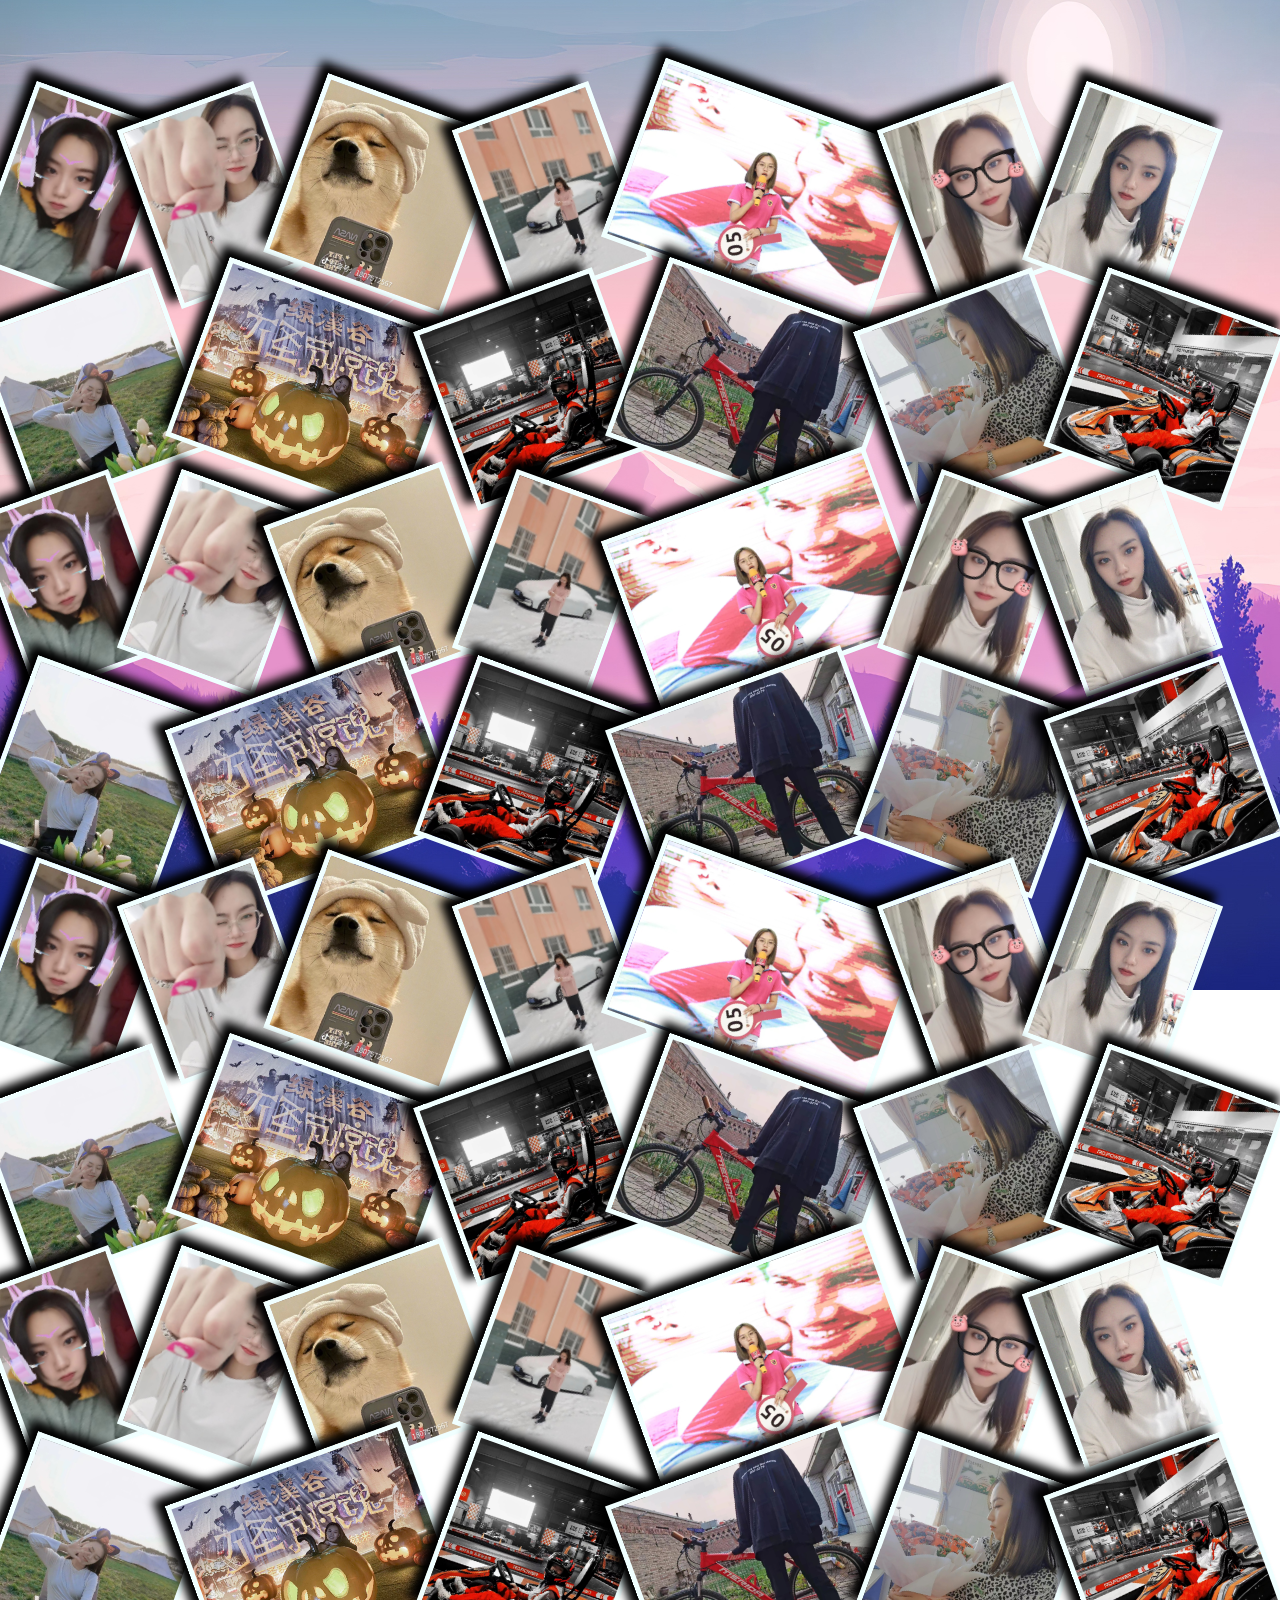
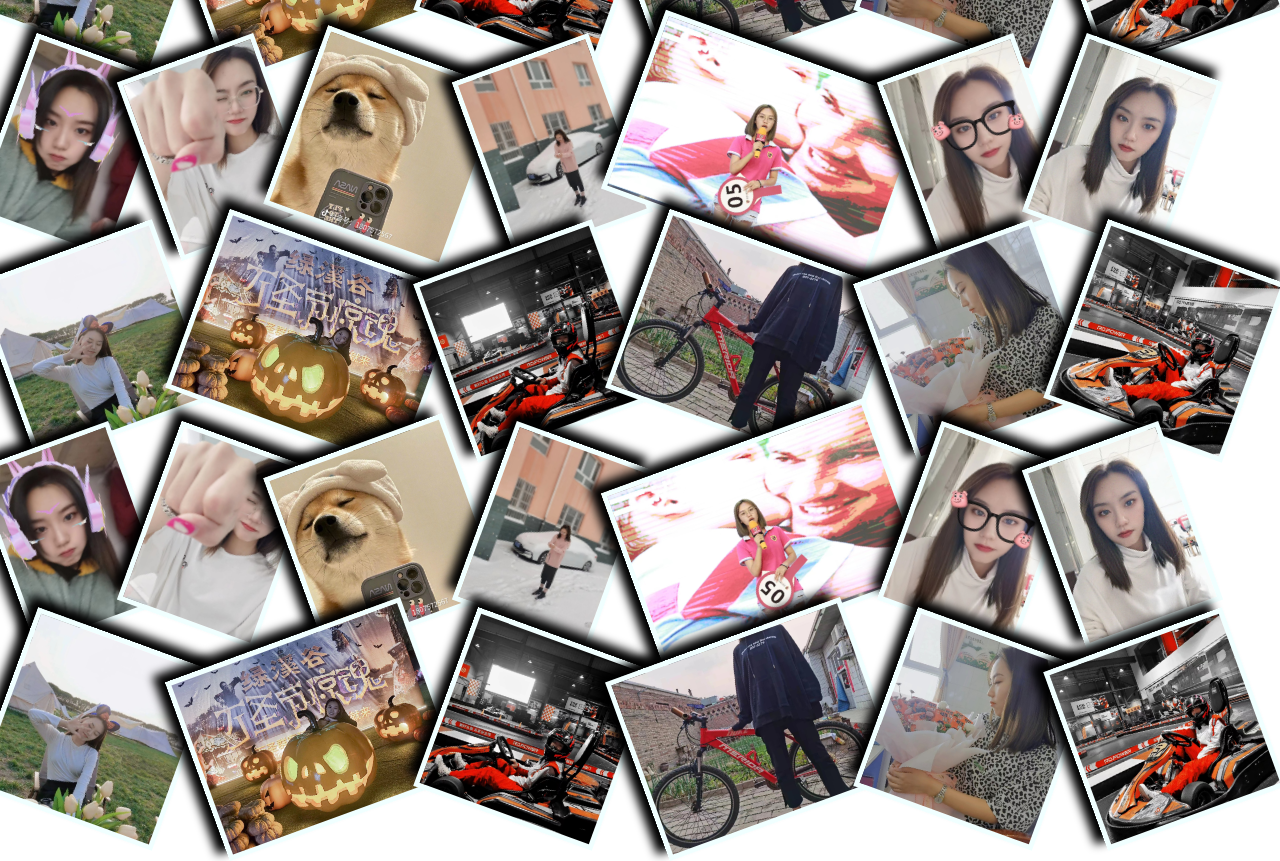
==== index.html @ 85a58dee "Update index.html" ====
<!DOCTYPE html>
<html>
    <head>
        <meta charset="utf-8">
        <title>PhotoWall2</title>
        <link rel="stylesheet" type="text/css" href="css/PhotoWall.css" />
    </head>
    <body>
        
        <div id = "app" class="box">
            <template v-for="(item,index) in srcList">
                <!-- <i class = "imgBorder" style="position: relative;"> -->
                    <img class="photo" v-on:click="preView(index,$event)" :src="item"></img>
                <!-- </i> -->
                
            </template>
        </div>
        
        <script src="lib/vue.min.js"></script>
        <script src="lib/zx-image-viewer.min.js"></script>
        <script type="text/javascript">
        
            var app = new Vue({
                el:'#app',
                data:{
                    srcList: [
                    
                      'img/1.jpg',
                      'img/2.jpg',
                      'img/3.jpg',
                      'img/4.jpg',
                      'img/5.jpg',
                      'img/6.jpg',
                      'img/7.jpg',
                        
                      'img/8.jpg',
                      'img/9.jpg',
                      'img/10.jpg',
                      'img/11.jpg',
                      'img/12.jpg',
                      'img/13.jpg',
                      'img/1.jpg',
                      'img/2.jpg',
                      'img/3.jpg',
                      'img/4.jpg',
                        
                      'img/5.jpg',
                      'img/6.jpg',
                      'img/7.jpg',
                      'img/8.jpg',
                      'img/9.jpg',
                      'img/10.jpg',
                      'img/11.jpg',
                      'img/12.jpg',
                      'img/13.jpg',
                      'img/1.jpg',
                      'img/2.jpg',
                      'img/3.jpg',
                        
                      'img/4.jpg',
                      'img/5.jpg',
                      'img/6.jpg',
                      'img/7.jpg',
                      'img/8.jpg',
                      'img/9.jpg',
                      'img/10.jpg',
                      'img/11.jpg',
                      'img/12.jpg',
                      'img/13.jpg',
                      'img/1.jpg',
                      'img/2.jpg',
                      'img/3.jpg',
                      'img/4.jpg',
                      'img/5.jpg',
                      'img/6.jpg',
                      'img/7.jpg',
                      'img/8.jpg',
                      'img/9.jpg',
                      'img/10.jpg',
                      'img/11.jpg',
                      'img/12.jpg',
                      'img/13.jpg',
                      'img/1.jpg',
                      'img/2.jpg',
                      'img/3.jpg',
                        
                      'img/4.jpg',
                      'img/5.jpg',
                      'img/6.jpg',
                      'img/7.jpg',
                      'img/8.jpg',
                      'img/9.jpg',
                      'img/10.jpg',
                      'img/11.jpg',
                        
                      'img/12.jpg',
                      'img/13.jpg',
                      'img/1.jpg',
                      'img/2.jpg',
                      'img/3.jpg',
                      'img/4.jpg',
                      'img/5.jpg',
                      'img/6.jpg',
                      'img/7.jpg',
                      'img/8.jpg',
                      'img/9.jpg',
                      'img/10.jpg',
                        
                      'img/11.jpg',
                      'img/12.jpg',
                      'img/13.jpg',
                    ],
                    imgNodes : [],
                    current:null
                },methods:{
                    preView : function (index,event){

                        if(this.current && this.current == this.imgNodes[index] 
                        && this.current.getAttribute('class')  === 'cphoto'){
                            this.current.setAttribute('class','photo');
                            return;
                        }
                        this.current = this.imgNodes[index];
                        this.current.setAttribute('class','cphoto');
                        // var ziv = new ZxImageViewer({},this.srcList);
                        // ziv.view(index);
                    }
                },
                created : function() {
                    this.imgNodes = document.getElementsByTagName('IMG');
                }
            });
        
        </script>
    </body>
</html>
---- css/PhotoWall.css ----
* {
    margin: 0;
    padding: 0;
}

body {
    background-image: url(../img/wallhaven.png);
    background-size: 100% 120%;
    background-repeat:no-repeat;
    background-position:center;
    background-attachment: fixed
}
.box{
    width: 1300px;
    height: 100%;
    margin: 0px auto;
    margin-top: 100px;
    position: relative;
}
.box .photo {
    width: auto;
    height: 180px;
    border: 5px solid azure;
    box-shadow: -10px -10px 10px black;
    transition: all 0.5s linear;
}

.photo:nth-child(odd) {
    transform: rotate(20deg);
}

.photo:nth-child(even) {
    transform: rotate(-20deg);
}

.photo:hover {
    transition: 0.5s;
    transform: scale(1.3);
    position: relative;
    z-index: 2;
}
.cphoto{
    transition: 0.5s;
    transition: all 0.5s ease-in-out;
    transform: scale(1.1);
    position: fixed;
    top: calc(50% - 360px);
    left: calc(50% - 640px);
    z-index: 3;
}
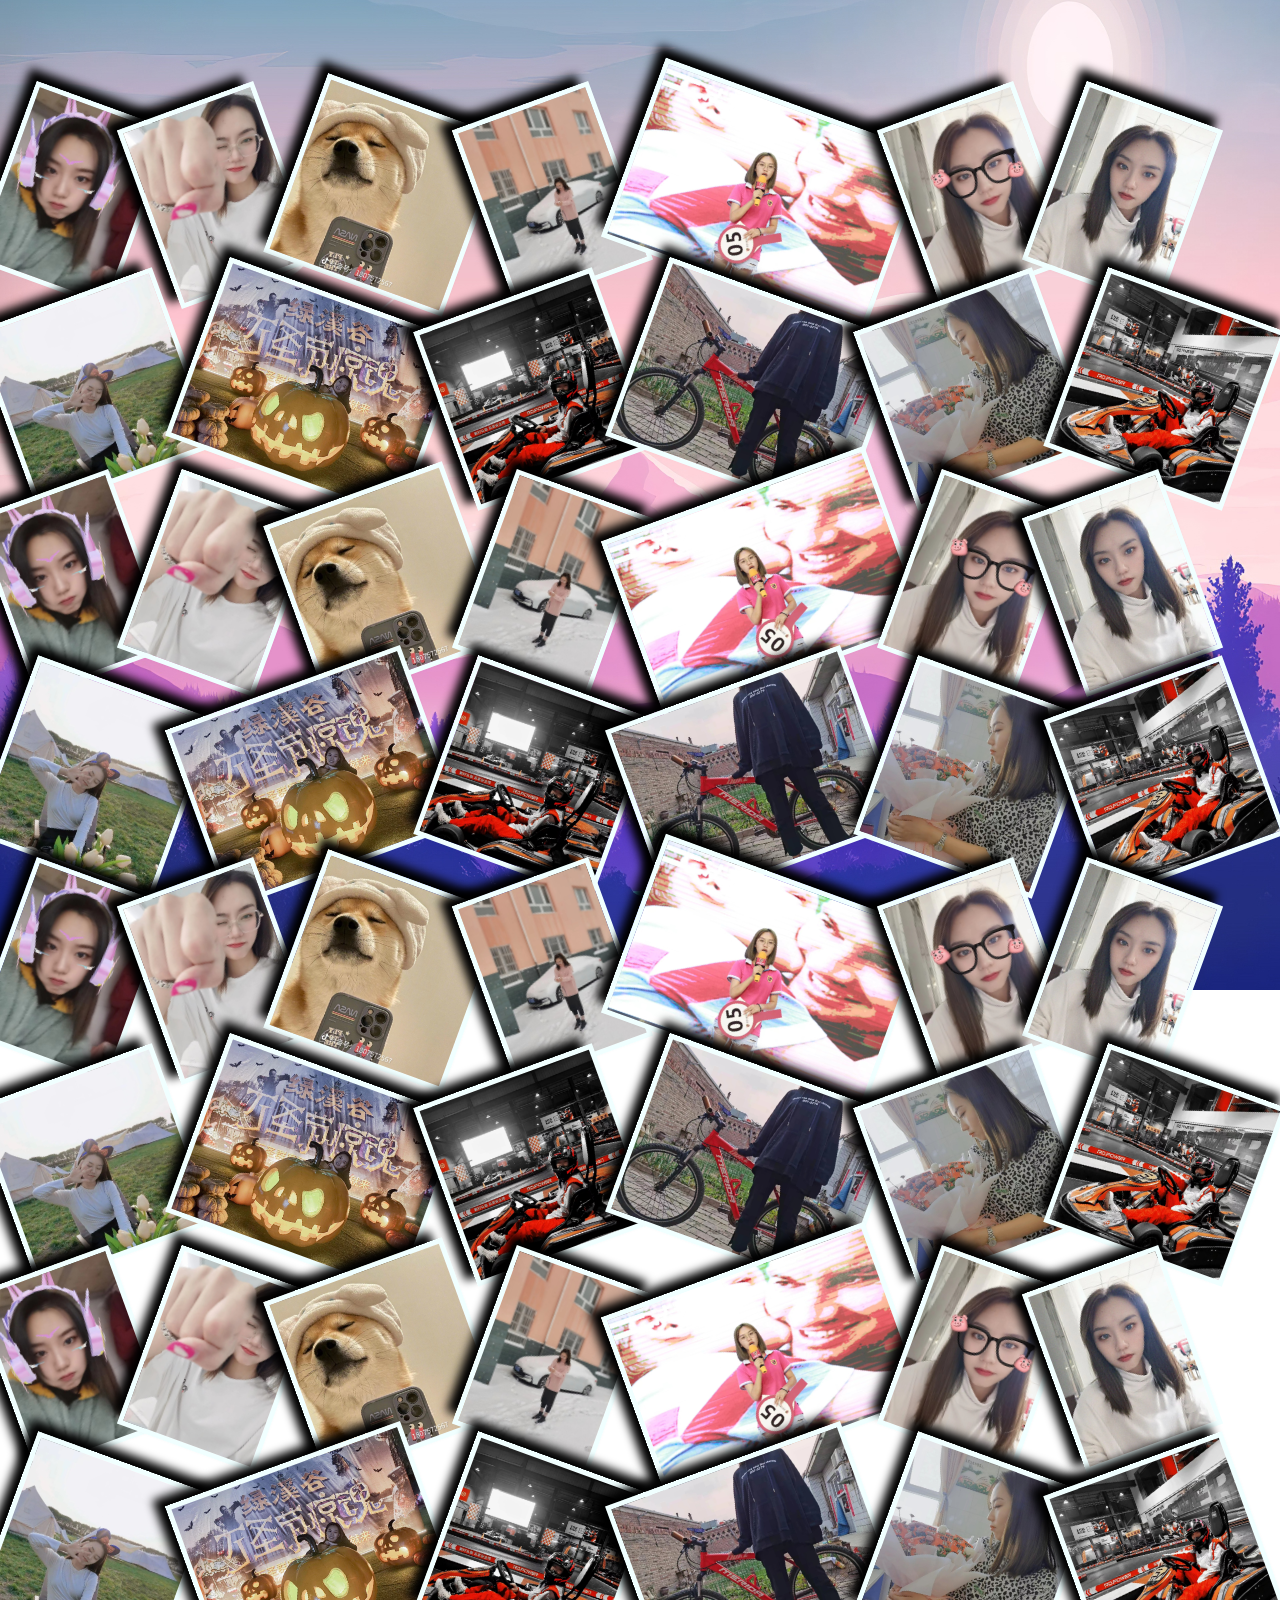
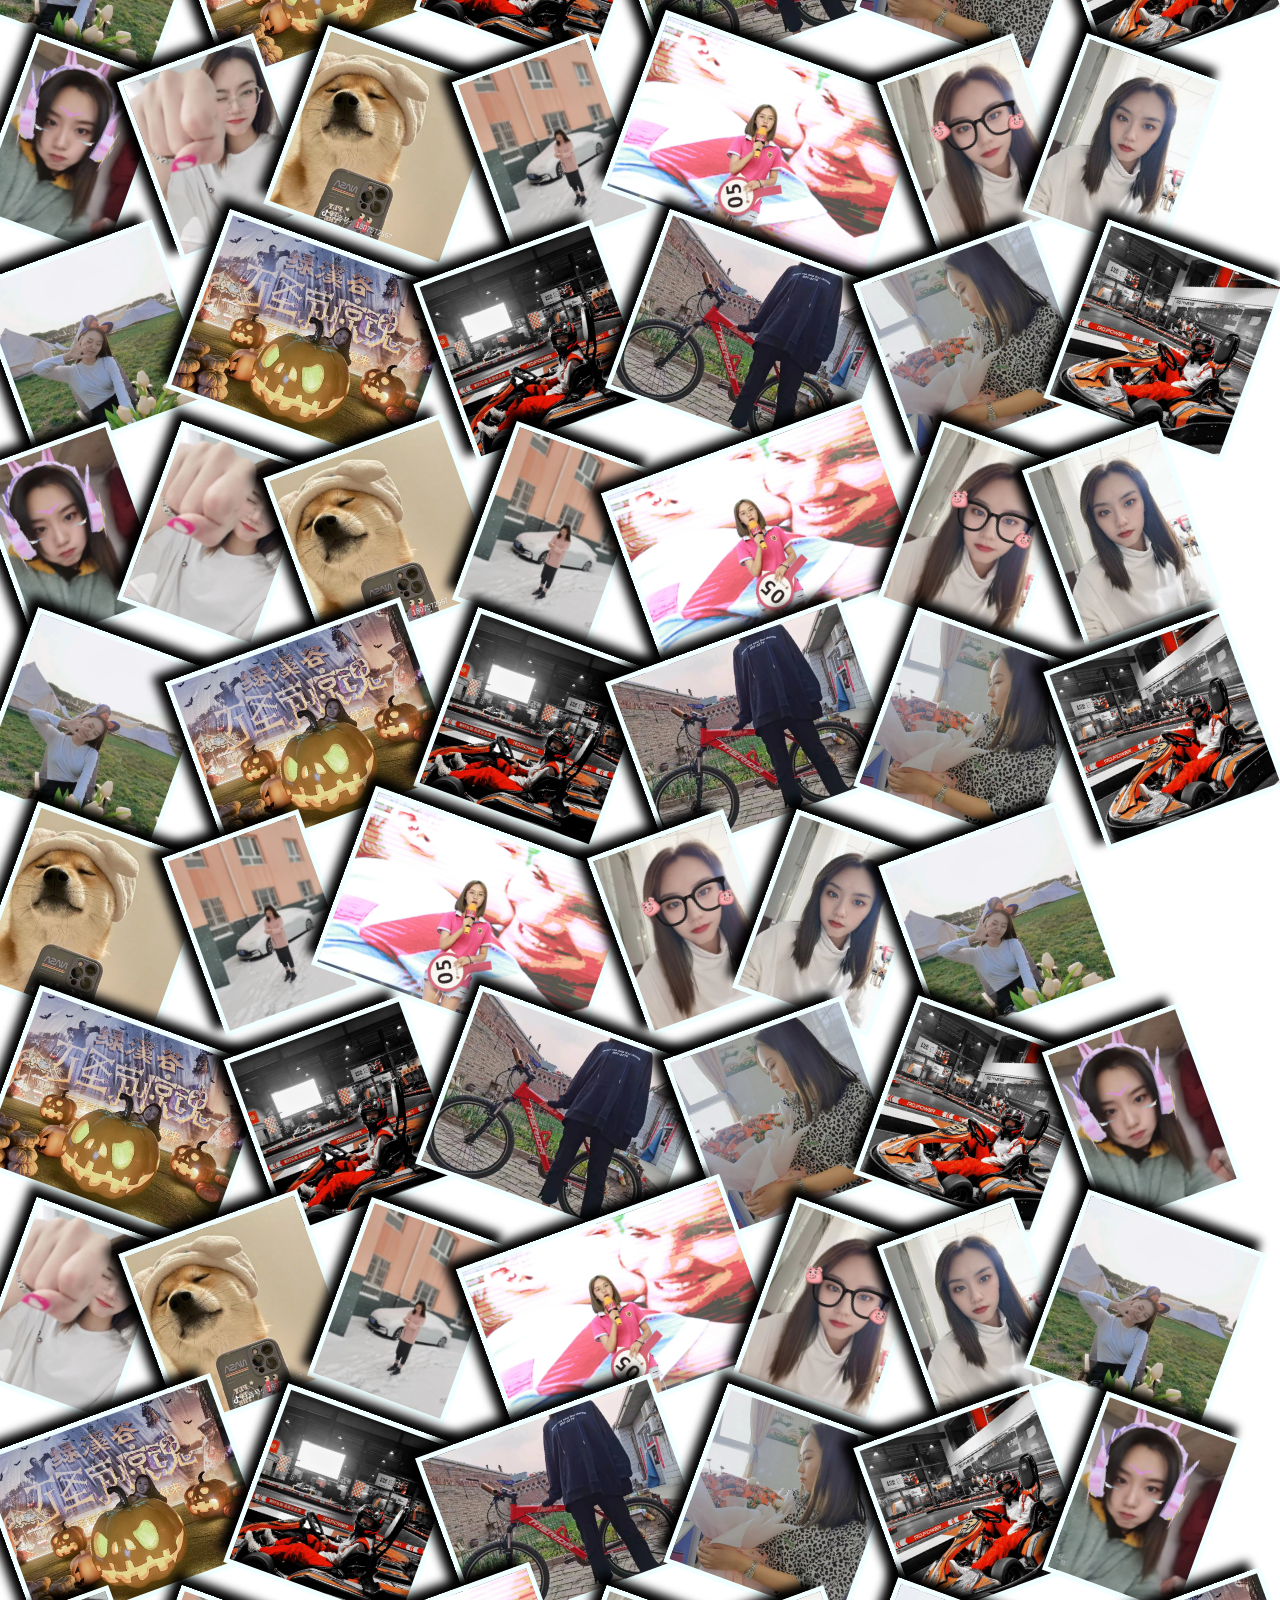
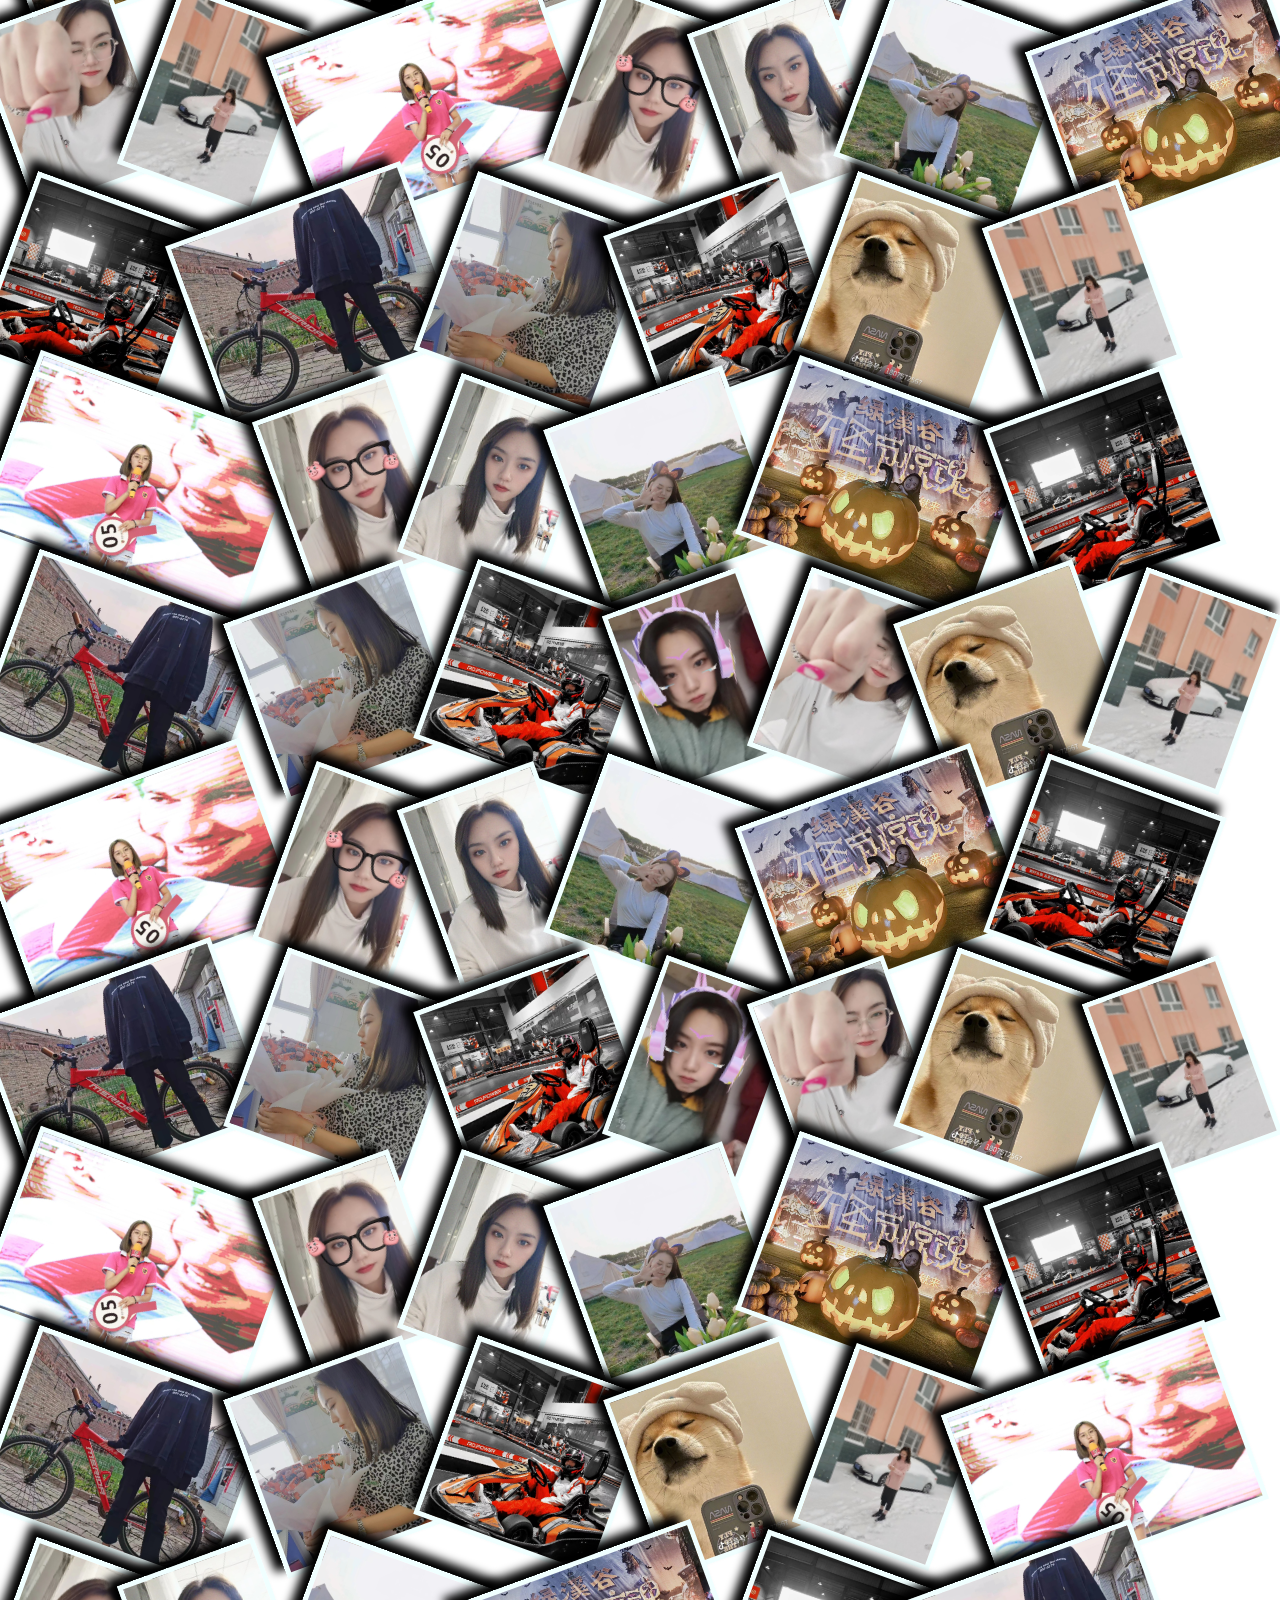
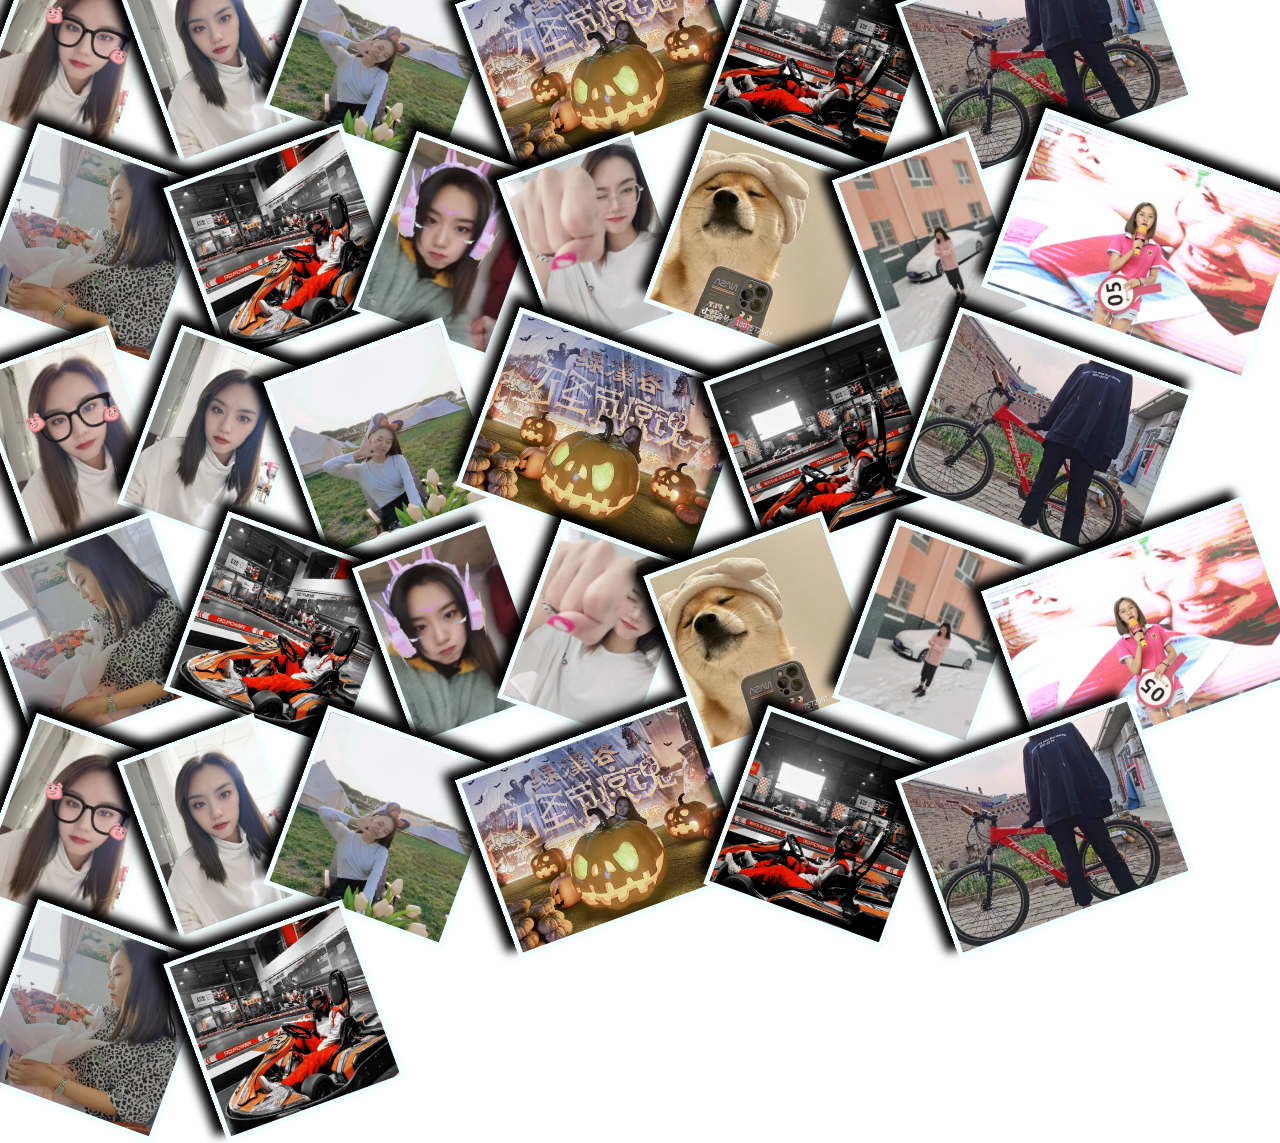
==== commit fe3aa9ee: "Update index.html" ====
--- a/index.html
+++ b/index.html
@@ -29,83 +29,211 @@
                       'img/2.jpg',
                       'img/3.jpg',
                       'img/4.jpg',
-                      'img/5.jpg',
-                      'img/6.jpg',
-                      'img/7.jpg',
-                        
-                      'img/8.jpg',
-                      'img/9.jpg',
-                      'img/10.jpg',
-                      'img/11.jpg',
-                      'img/12.jpg',
-                      'img/13.jpg',
-                      'img/1.jpg',
-                      'img/2.jpg',
-                      'img/3.jpg',
-                      'img/4.jpg',
-                        
-                      'img/5.jpg',
-                      'img/6.jpg',
-                      'img/7.jpg',
-                      'img/8.jpg',
-                      'img/9.jpg',
-                      'img/10.jpg',
-                      'img/11.jpg',
-                      'img/12.jpg',
-                      'img/13.jpg',
-                      'img/1.jpg',
-                      'img/2.jpg',
-                      'img/3.jpg',
-                        
-                      'img/4.jpg',
-                      'img/5.jpg',
-                      'img/6.jpg',
-                      'img/7.jpg',
-                      'img/8.jpg',
-                      'img/9.jpg',
-                      'img/10.jpg',
-                      'img/11.jpg',
-                      'img/12.jpg',
-                      'img/13.jpg',
-                      'img/1.jpg',
-                      'img/2.jpg',
-                      'img/3.jpg',
-                      'img/4.jpg',
-                      'img/5.jpg',
-                      'img/6.jpg',
-                      'img/7.jpg',
-                      'img/8.jpg',
-                      'img/9.jpg',
-                      'img/10.jpg',
-                      'img/11.jpg',
-                      'img/12.jpg',
-                      'img/13.jpg',
-                      'img/1.jpg',
-                      'img/2.jpg',
-                      'img/3.jpg',
-                        
-                      'img/4.jpg',
-                      'img/5.jpg',
-                      'img/6.jpg',
-                      'img/7.jpg',
-                      'img/8.jpg',
-                      'img/9.jpg',
-                      'img/10.jpg',
-                      'img/11.jpg',
-                        
-                      'img/12.jpg',
-                      'img/13.jpg',
-                      'img/1.jpg',
-                      'img/2.jpg',
-                      'img/3.jpg',
-                      'img/4.jpg',
-                      'img/5.jpg',
-                      'img/6.jpg',
-                      'img/7.jpg',
-                      'img/8.jpg',
-                      'img/9.jpg',
-                      'img/10.jpg',
-                        
+                        
+                      'img/5.jpg',
+                      'img/6.jpg',
+                      'img/7.jpg',
+                        
+                      'img/8.jpg',
+                      'img/9.jpg',
+                      'img/10.jpg',
+                      'img/11.jpg',
+                      'img/12.jpg',
+                      'img/13.jpg',
+                      'img/1.jpg',
+                      'img/2.jpg',
+                      'img/3.jpg',
+                        
+                      'img/4.jpg',
+                      'img/5.jpg',
+                      'img/6.jpg',
+                      'img/7.jpg',
+                        
+                      'img/8.jpg',
+                      'img/9.jpg',
+                      'img/10.jpg',
+                      'img/11.jpg',
+                      'img/12.jpg',
+                      'img/13.jpg',
+                      'img/1.jpg',
+                      'img/2.jpg',
+                        
+                      'img/3.jpg',
+                      'img/4.jpg',
+                      'img/5.jpg',
+                      'img/6.jpg',
+                      'img/7.jpg',
+                      'img/8.jpg',
+                      'img/9.jpg',
+                      'img/10.jpg',
+                      'img/11.jpg',
+                      'img/12.jpg',
+                      'img/13.jpg',
+                        
+                      'img/1.jpg',
+                      'img/2.jpg',
+                      'img/3.jpg',
+                      'img/4.jpg',
+                      'img/5.jpg',
+                        
+                      'img/6.jpg',
+                      'img/7.jpg',
+                      'img/8.jpg',
+                        
+                      'img/9.jpg',
+                      'img/10.jpg',
+                      'img/11.jpg',
+                      'img/12.jpg',
+                      'img/13.jpg',
+                      'img/1.jpg',
+                      'img/2.jpg',
+                      'img/3.jpg',
+                        
+                      'img/4.jpg',
+                      'img/5.jpg',
+                      'img/6.jpg',
+                      'img/7.jpg',
+                        
+                      'img/8.jpg',
+                      'img/9.jpg',
+                      'img/10.jpg',
+                      'img/11.jpg',
+                      'img/12.jpg',
+                      'img/13.jpg',
+                      'img/1.jpg',
+                      'img/2.jpg',
+                      'img/3.jpg',
+                      'img/4.jpg',
+                      'img/5.jpg',
+                        
+                      'img/6.jpg',
+                      'img/7.jpg',
+                      'img/8.jpg',
+                      'img/9.jpg',
+                        
+                      'img/10.jpg',
+                      'img/11.jpg',
+                      'img/12.jpg',
+                      'img/13.jpg',
+                      'img/3.jpg',
+                      'img/4.jpg',
+                      'img/5.jpg',
+                      'img/6.jpg',
+                      'img/7.jpg',
+                      'img/8.jpg',
+                      'img/9.jpg',
+                      'img/10.jpg',
+                        
+                      'img/11.jpg',
+                      'img/12.jpg',
+                      'img/13.jpg',
+                      'img/1.jpg',
+                      'img/2.jpg',
+                      'img/3.jpg',
+                      'img/4.jpg',
+                      'img/5.jpg',
+                      'img/6.jpg',
+                      'img/7.jpg',
+                      'img/8.jpg',
+                      'img/9.jpg',
+                        
+                      'img/10.jpg',
+                      'img/11.jpg',
+                      'img/12.jpg',
+                      'img/13.jpg',
+                      'img/1.jpg',
+                      'img/2.jpg',
+                        
+                      'img/4.jpg',
+                      'img/5.jpg',
+                      'img/6.jpg',
+                      'img/7.jpg',
+                      'img/8.jpg',
+                      'img/9.jpg',
+                      'img/10.jpg',
+                      'img/11.jpg',
+                      'img/12.jpg',
+                      'img/13.jpg',
+                      'img/3.jpg',
+                      'img/4.jpg',
+                      'img/5.jpg',
+                        
+                      'img/6.jpg',
+                      'img/7.jpg',
+                      'img/8.jpg',
+                        
+                      'img/9.jpg',
+                      'img/10.jpg',
+                      'img/11.jpg',
+                      'img/12.jpg',
+                      'img/13.jpg',
+                      'img/1.jpg',
+                      'img/2.jpg',
+                      'img/3.jpg',
+                      'img/4.jpg',
+                      'img/5.jpg',
+                      'img/6.jpg',
+                      'img/7.jpg',
+                      'img/8.jpg',
+                      'img/9.jpg',
+                        
+                      'img/10.jpg',
+                      'img/11.jpg',
+                      'img/12.jpg',
+                      'img/13.jpg',
+                      'img/1.jpg',
+                      'img/2.jpg',
+                      'img/3.jpg',
+                      'img/4.jpg',
+                      'img/5.jpg',
+                      'img/6.jpg',
+                        
+                      'img/7.jpg',
+                      'img/8.jpg',
+                      'img/9.jpg',
+                      'img/10.jpg',
+                      'img/11.jpg',
+                      'img/12.jpg',
+                      'img/13.jpg',
+                        
+                      'img/3.jpg',
+                      'img/4.jpg',
+                      'img/5.jpg',
+                      'img/6.jpg',
+                      'img/7.jpg',
+                      'img/8.jpg',
+                      'img/9.jpg',
+                      'img/10.jpg',
+                      'img/11.jpg',
+                        
+                      'img/12.jpg',
+                      'img/13.jpg',
+                      'img/1.jpg',
+                        
+                      'img/2.jpg',
+                      'img/3.jpg',
+                      'img/4.jpg',
+                      'img/5.jpg',
+                        
+                      'img/6.jpg',
+                      'img/7.jpg',
+                      'img/8.jpg',
+                      'img/9.jpg',
+                      'img/10.jpg',
+                      'img/11.jpg',
+                      'img/12.jpg',
+                      'img/13.jpg',
+                      'img/1.jpg',
+                      'img/2.jpg',
+                        
+                      'img/3.jpg',
+                      'img/4.jpg',
+                      'img/5.jpg',
+                      'img/6.jpg',
+                      'img/7.jpg',
+                      'img/8.jpg',
+                      'img/9.jpg',
+                      'img/10.jpg',
                       'img/11.jpg',
                       'img/12.jpg',
                       'img/13.jpg',
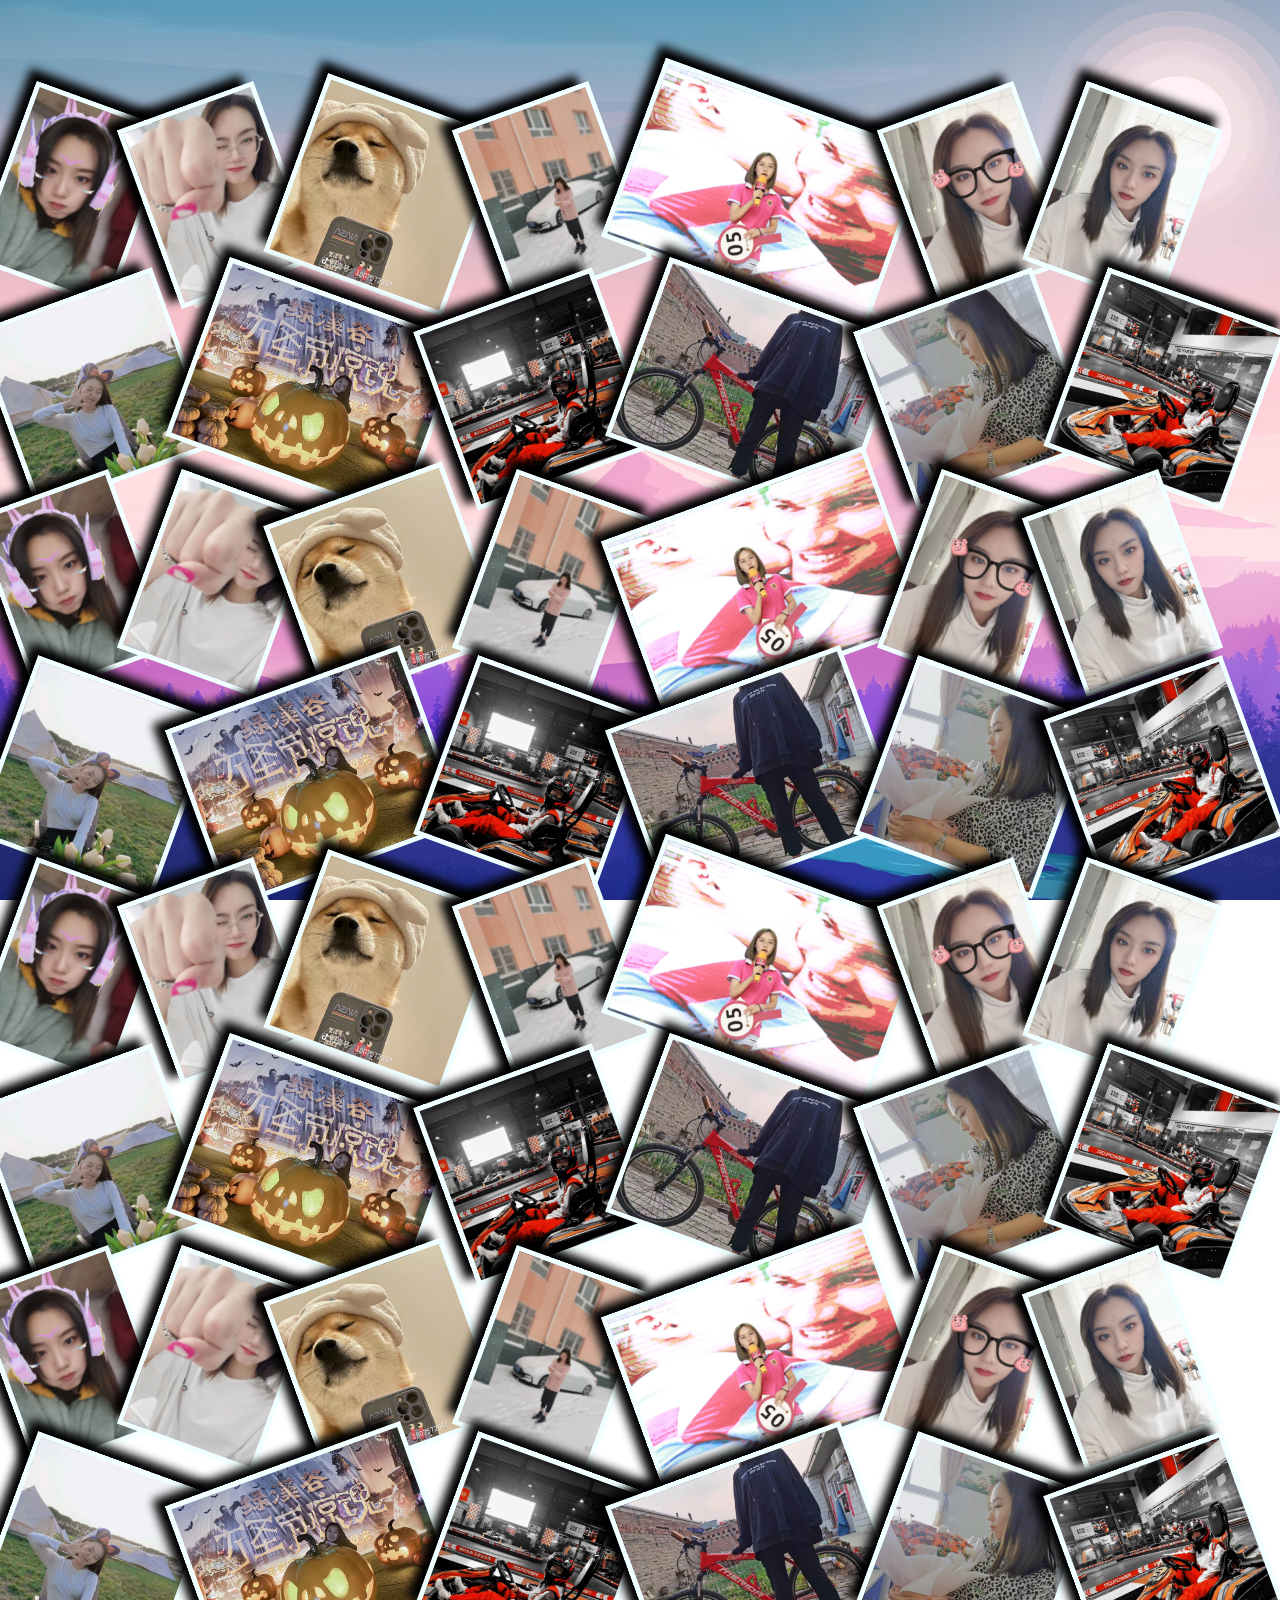
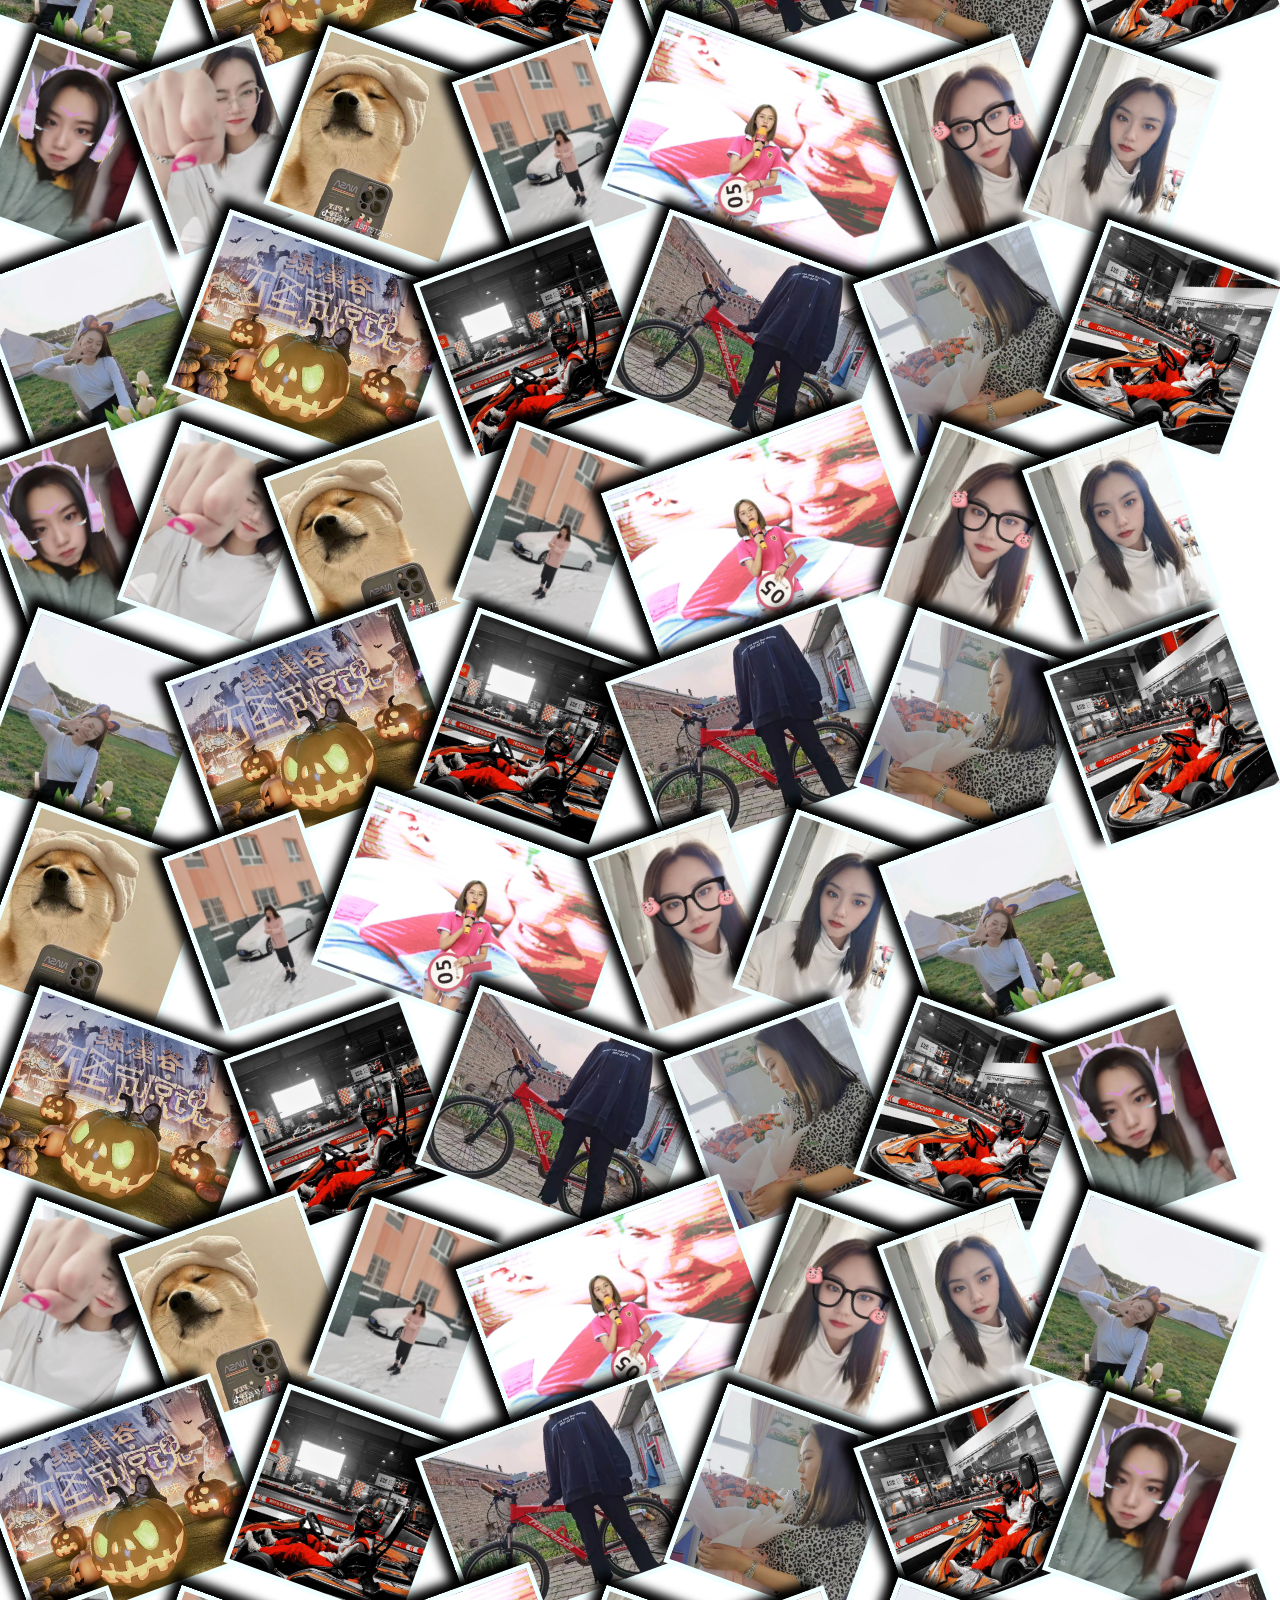
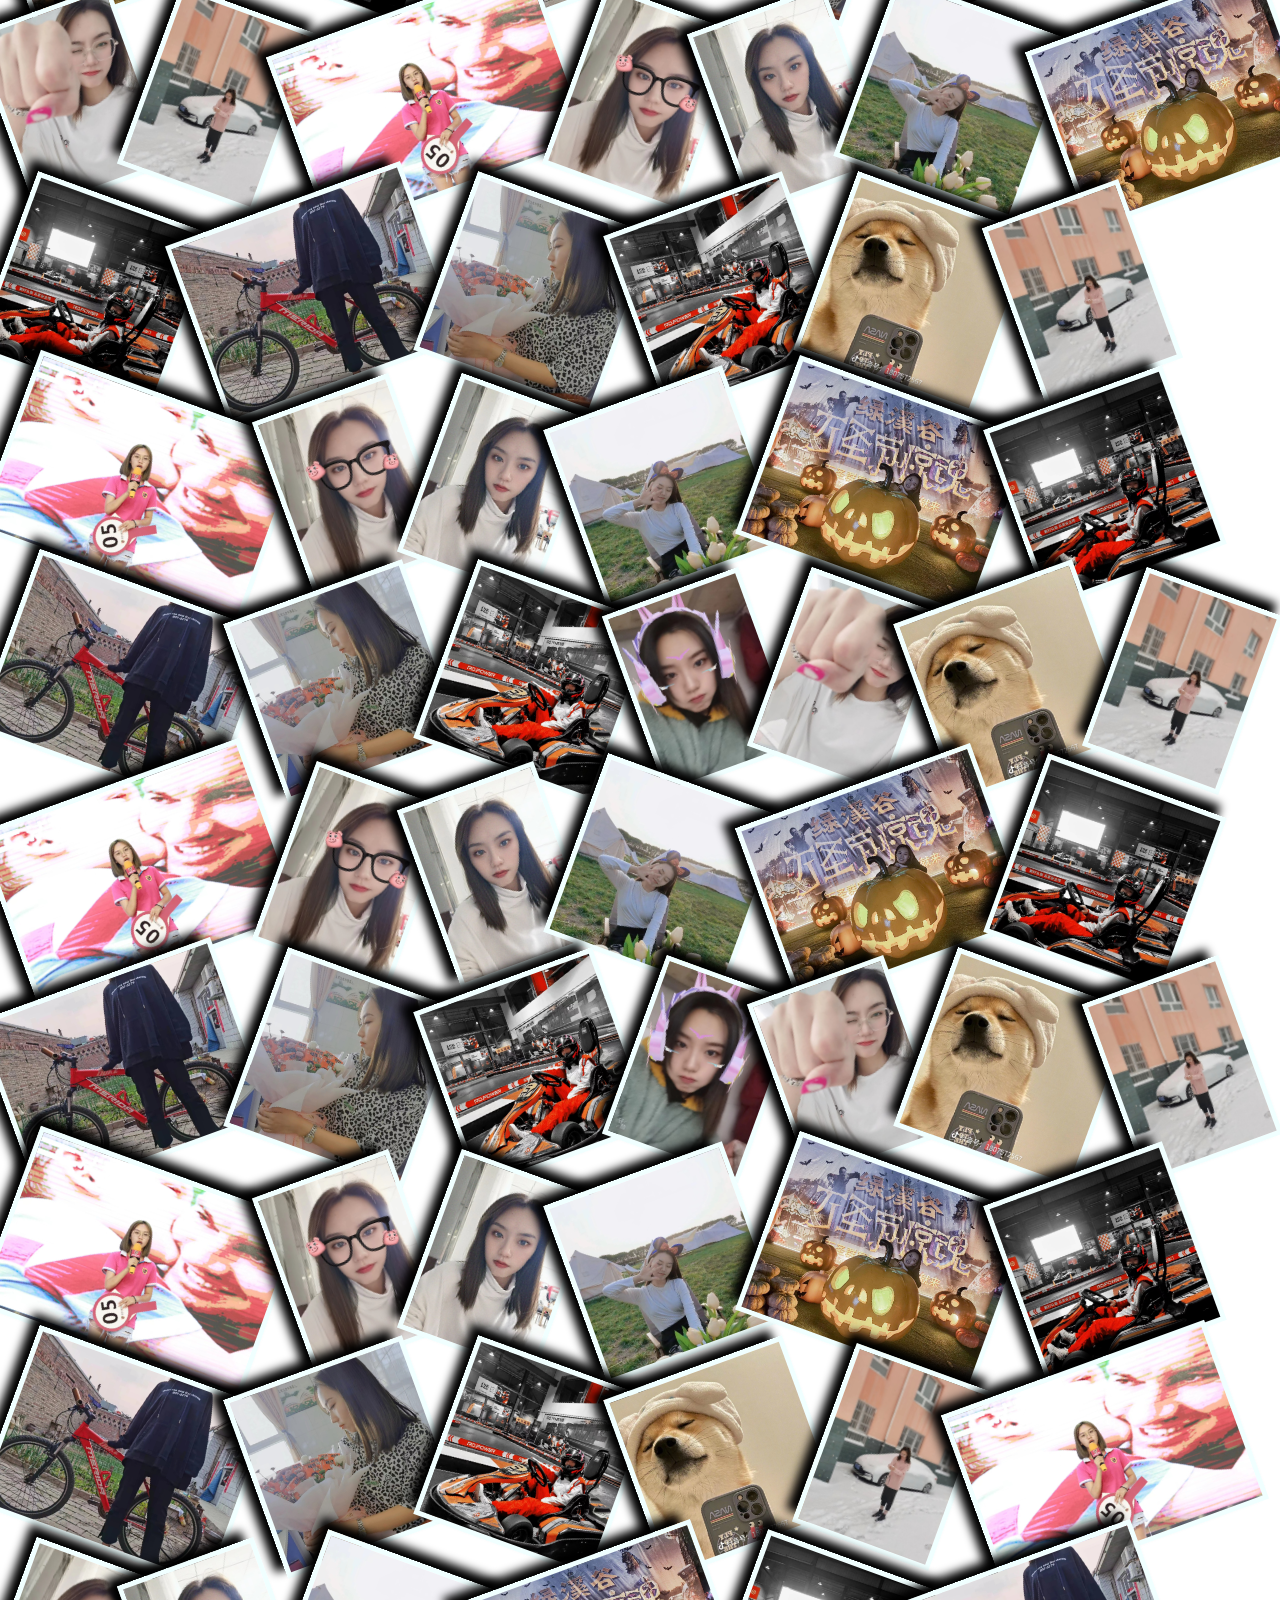
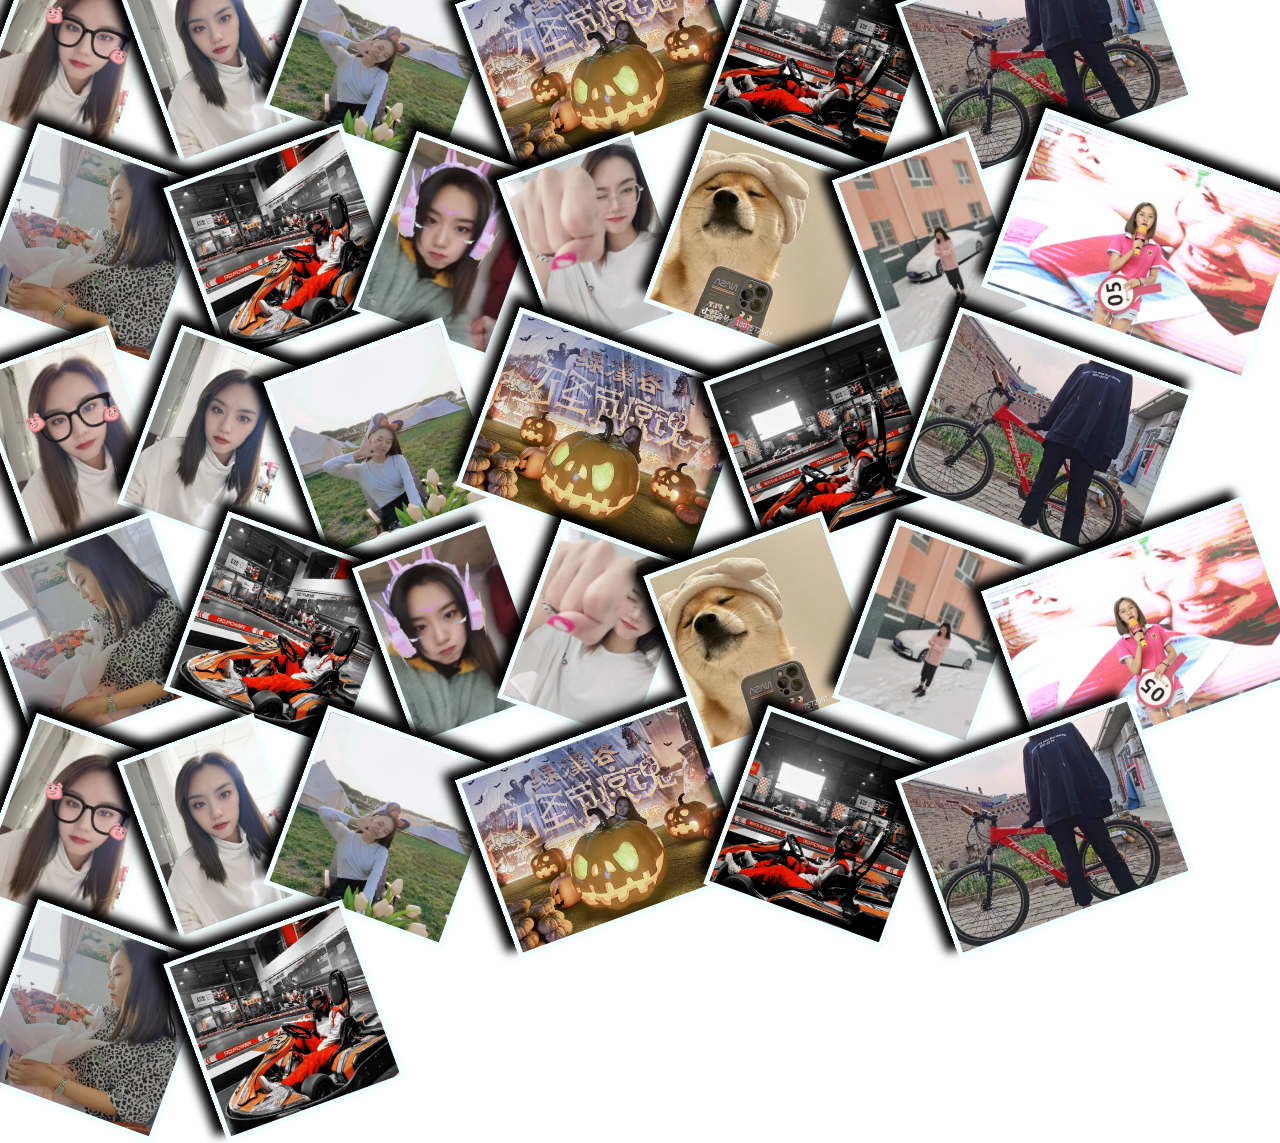
==== commit 46ee8537: "Update index.html" ====
--- a/index.html
+++ b/index.html
@@ -2,6 +2,7 @@
 <html>
     <head>
         <meta charset="utf-8">
+        <meta content="width=device-width, initial-scale=1.0, maximum-scale=1.0, user-scalable=0" name="viewport">
         <title>PhotoWall2</title>
         <link rel="stylesheet" type="text/css" href="css/PhotoWall.css" />
     </head>
@@ -83,6 +84,7 @@
                       'img/9.jpg',
                       'img/10.jpg',
                       'img/11.jpg',
+                        
                       'img/12.jpg',
                       'img/13.jpg',
                       'img/1.jpg',
--- a/css/PhotoWall.css
+++ b/css/PhotoWall.css
@@ -5,7 +5,7 @@
 
 body {
     background-image: url(../img/wallhaven.png);
-    background-size: 100% 120%;
+    background-size:cover;
     background-repeat:no-repeat;
     background-position:center;
     background-attachment: fixed
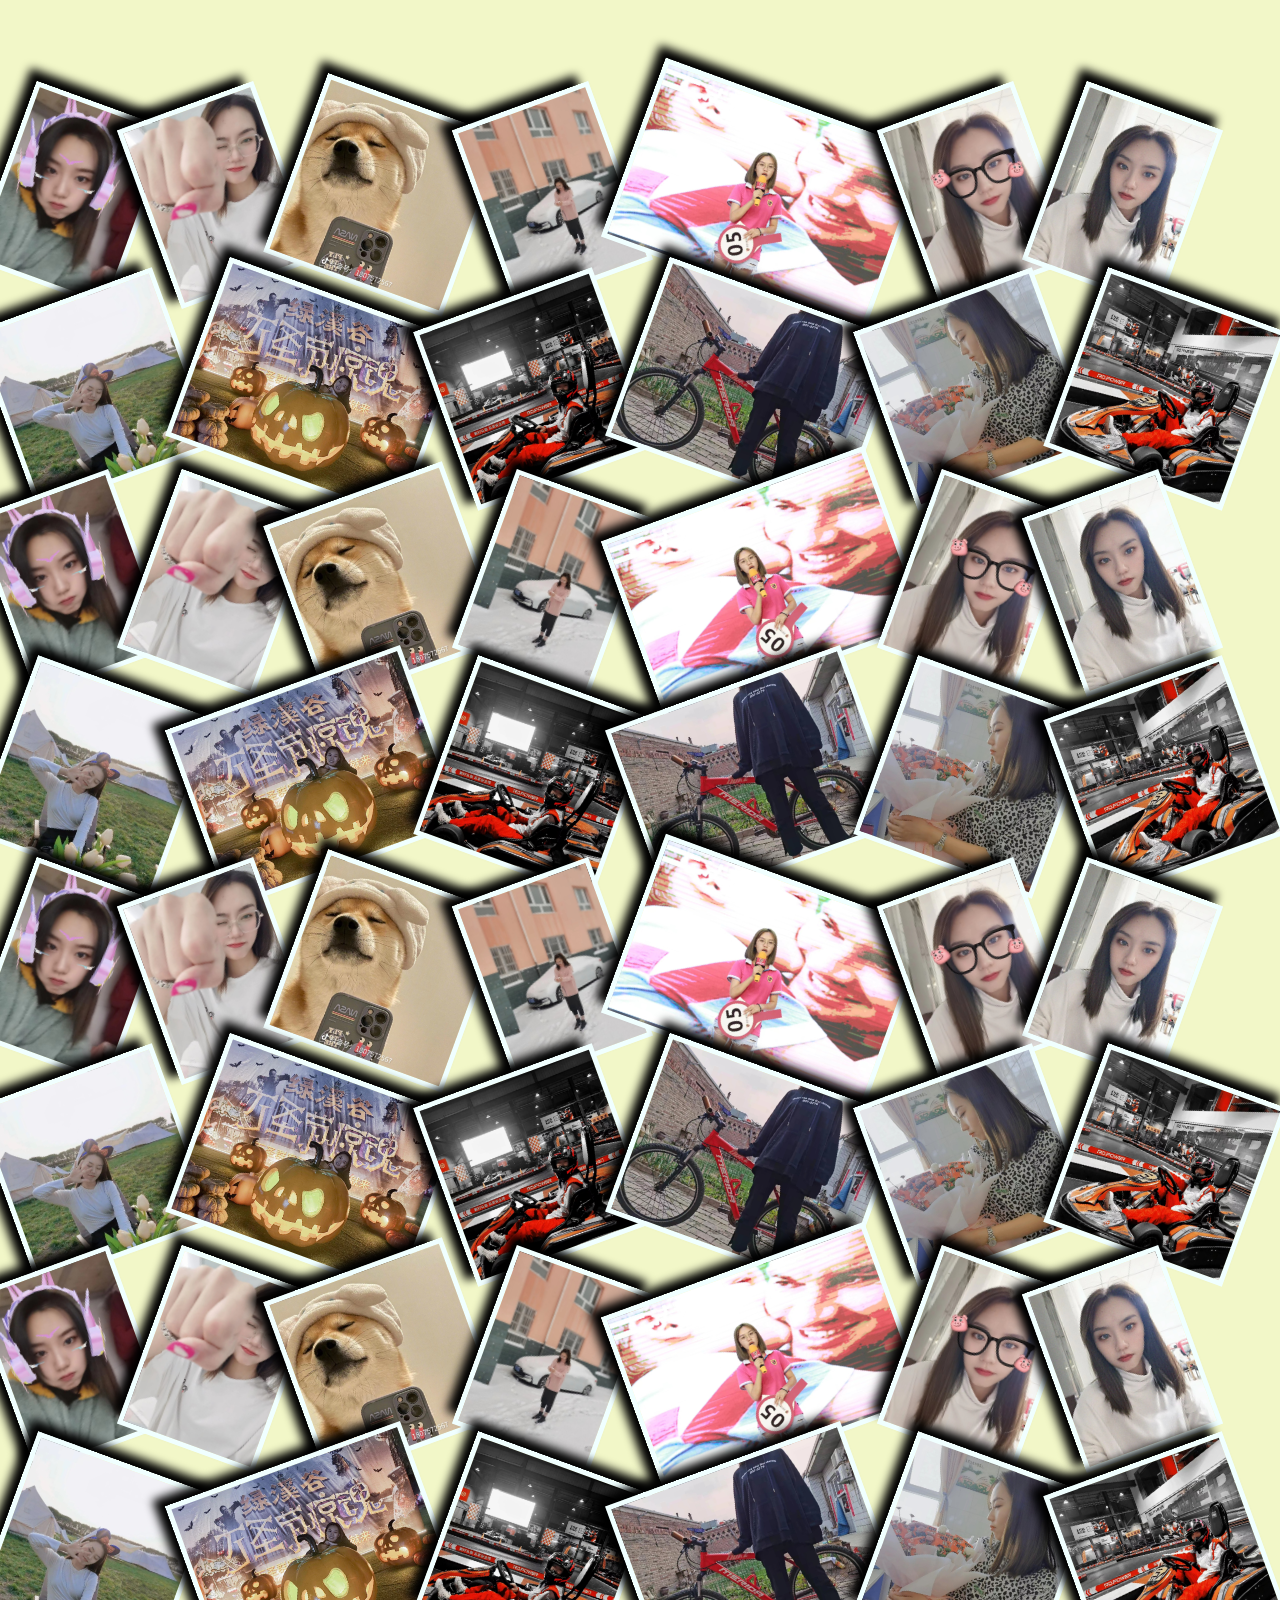
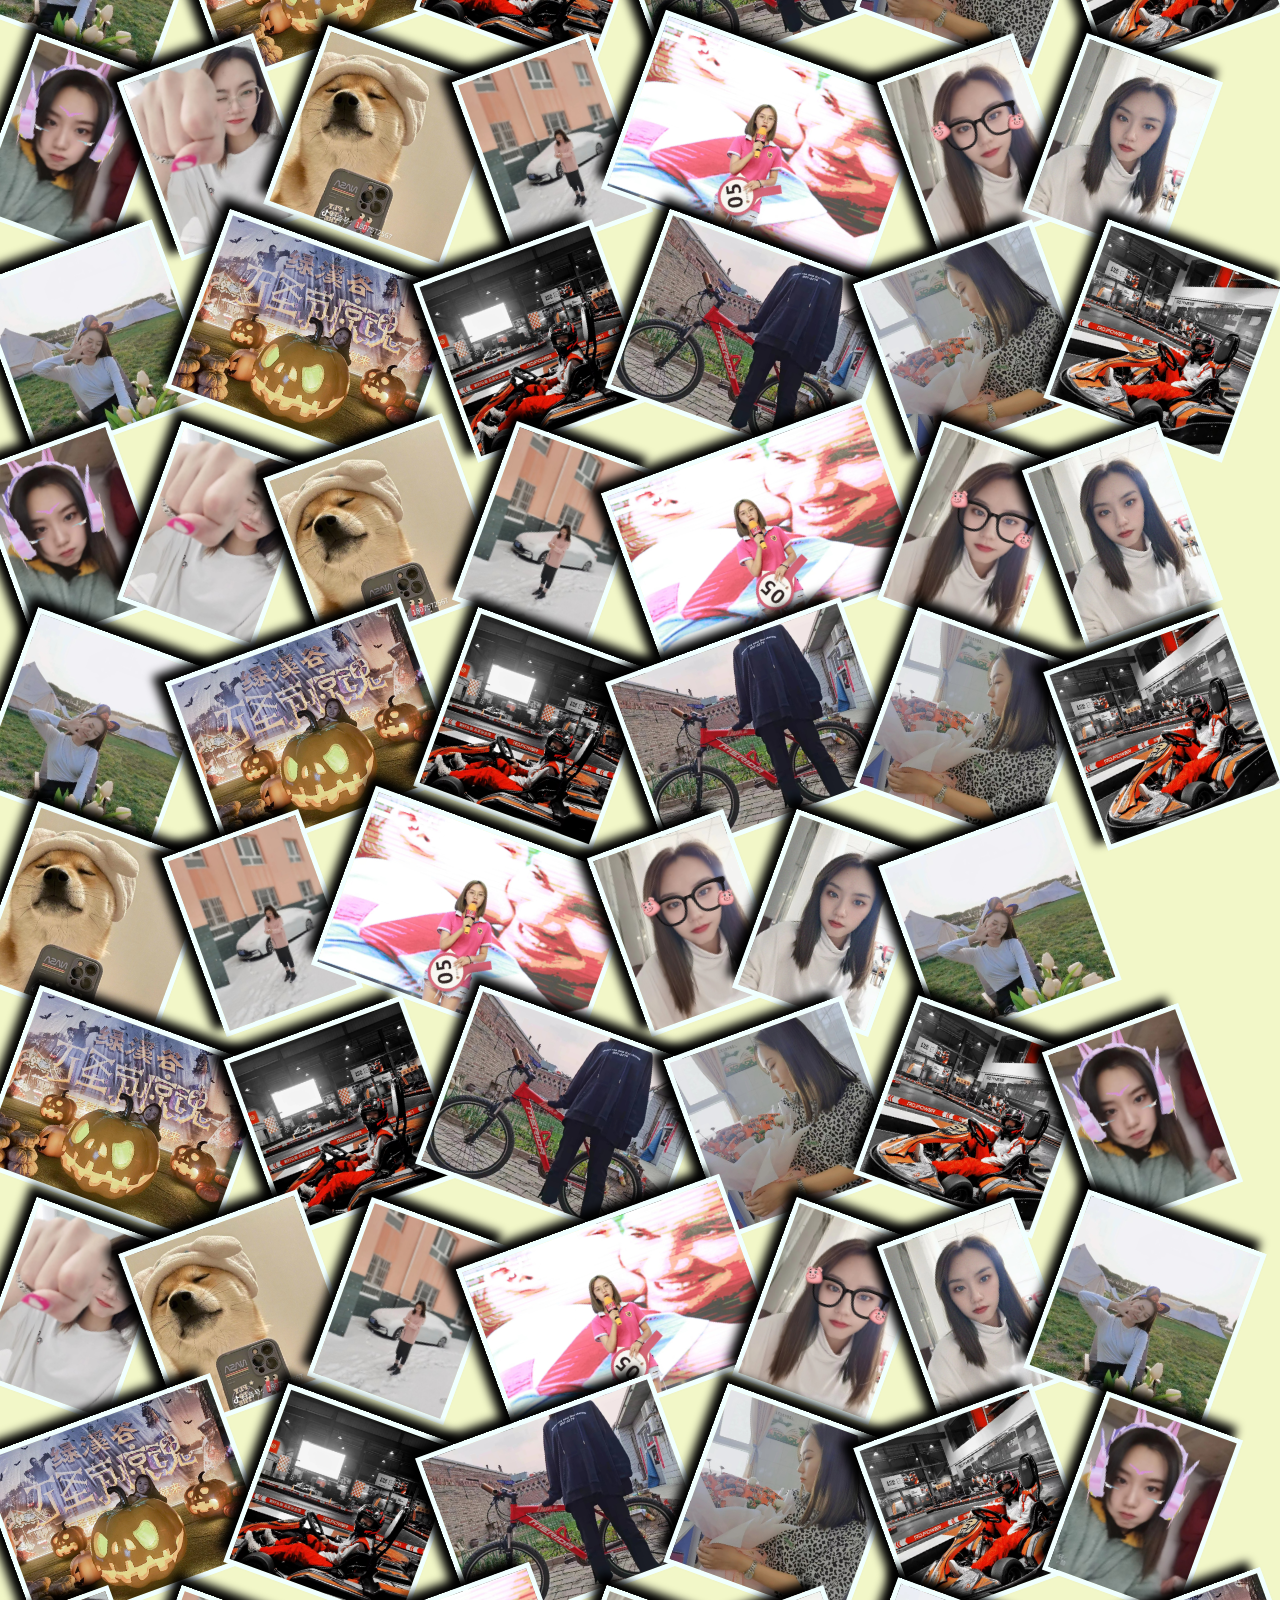
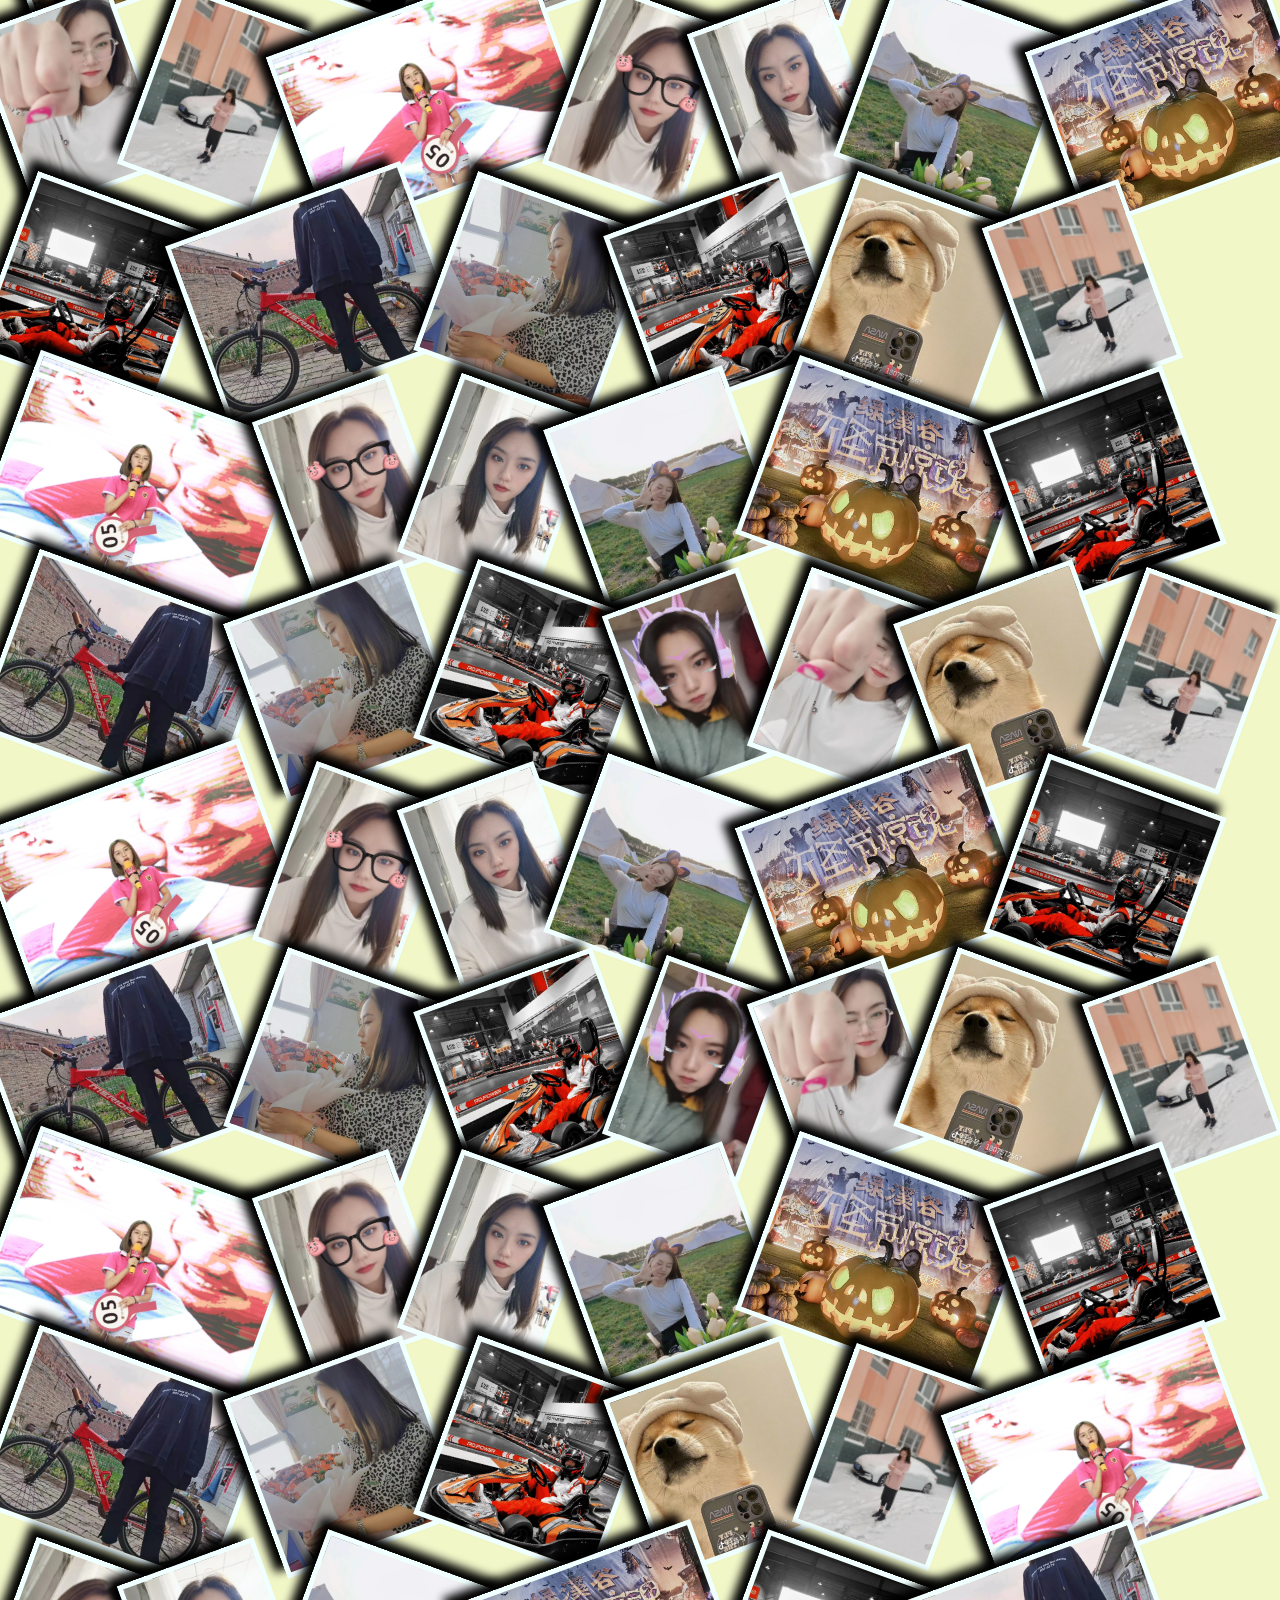
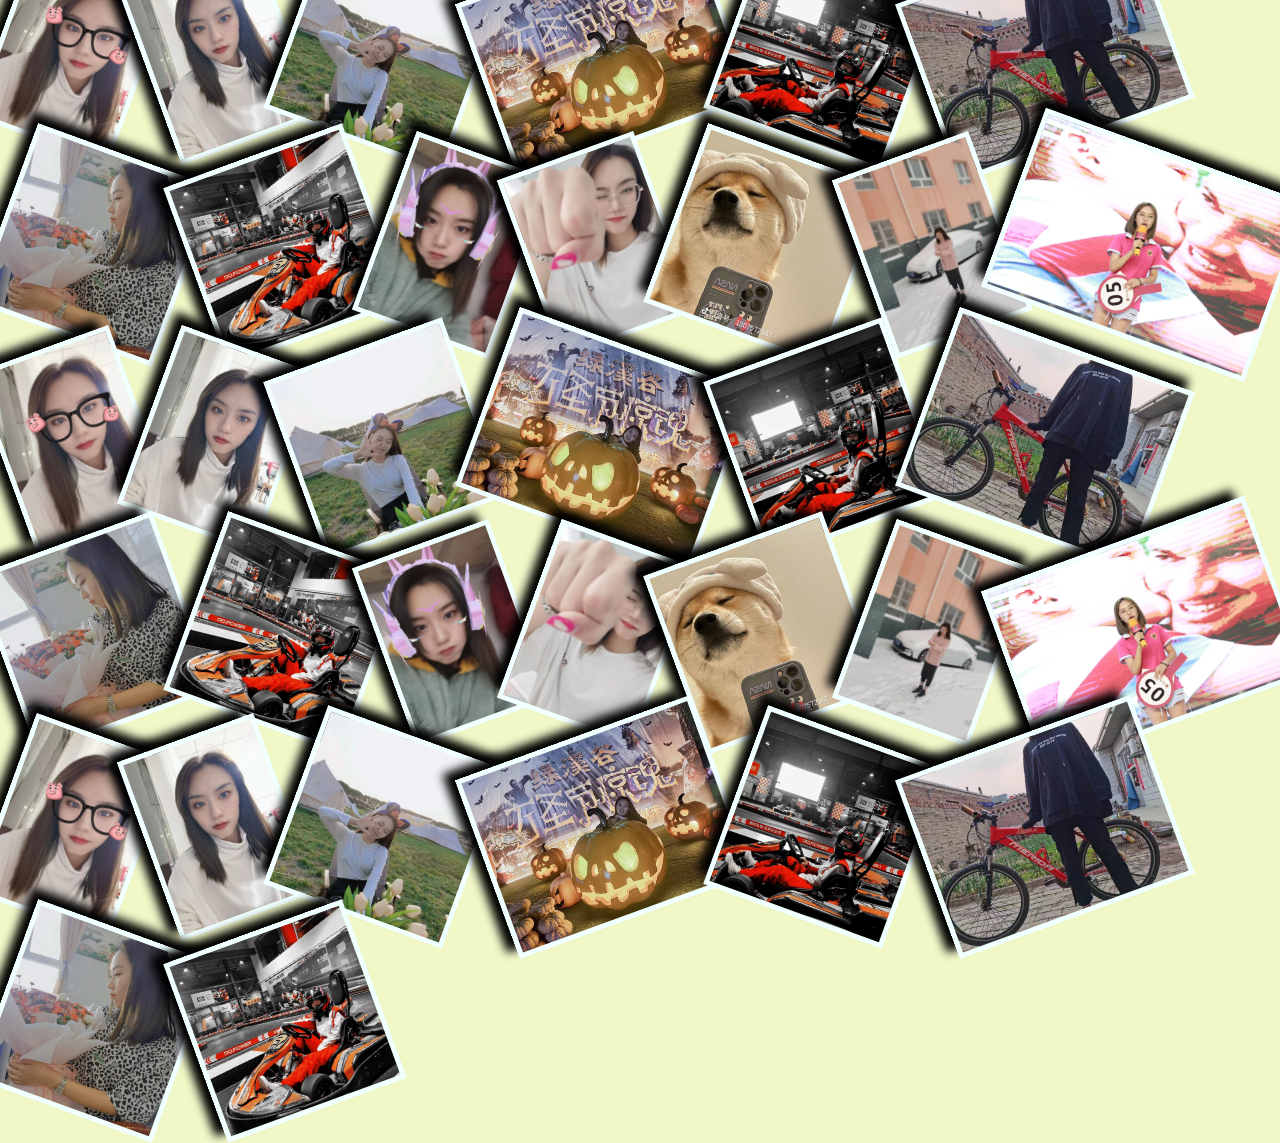
==== commit 402cd962: "Update index.html" ====
--- a/index.html
+++ b/index.html
@@ -2,8 +2,7 @@
 <html>
     <head>
         <meta charset="utf-8">
-        <meta content="width=device-width, initial-scale=1.0, maximum-scale=1.0, user-scalable=0" name="viewport">
-        <title>PhotoWall2</title>
+        <title>XIXI</title>
         <link rel="stylesheet" type="text/css" href="css/PhotoWall.css" />
     </head>
     <body>
--- a/css/PhotoWall.css
+++ b/css/PhotoWall.css
@@ -4,11 +4,7 @@
 }
 
 body {
-    background-image: url(../img/wallhaven.png);
-    background-size:cover;
-    background-repeat:no-repeat;
-    background-position:center;
-    background-attachment: fixed
+    background-color: rgba(206, 224, 43, 0.26);
 }
 .box{
     width: 1300px;
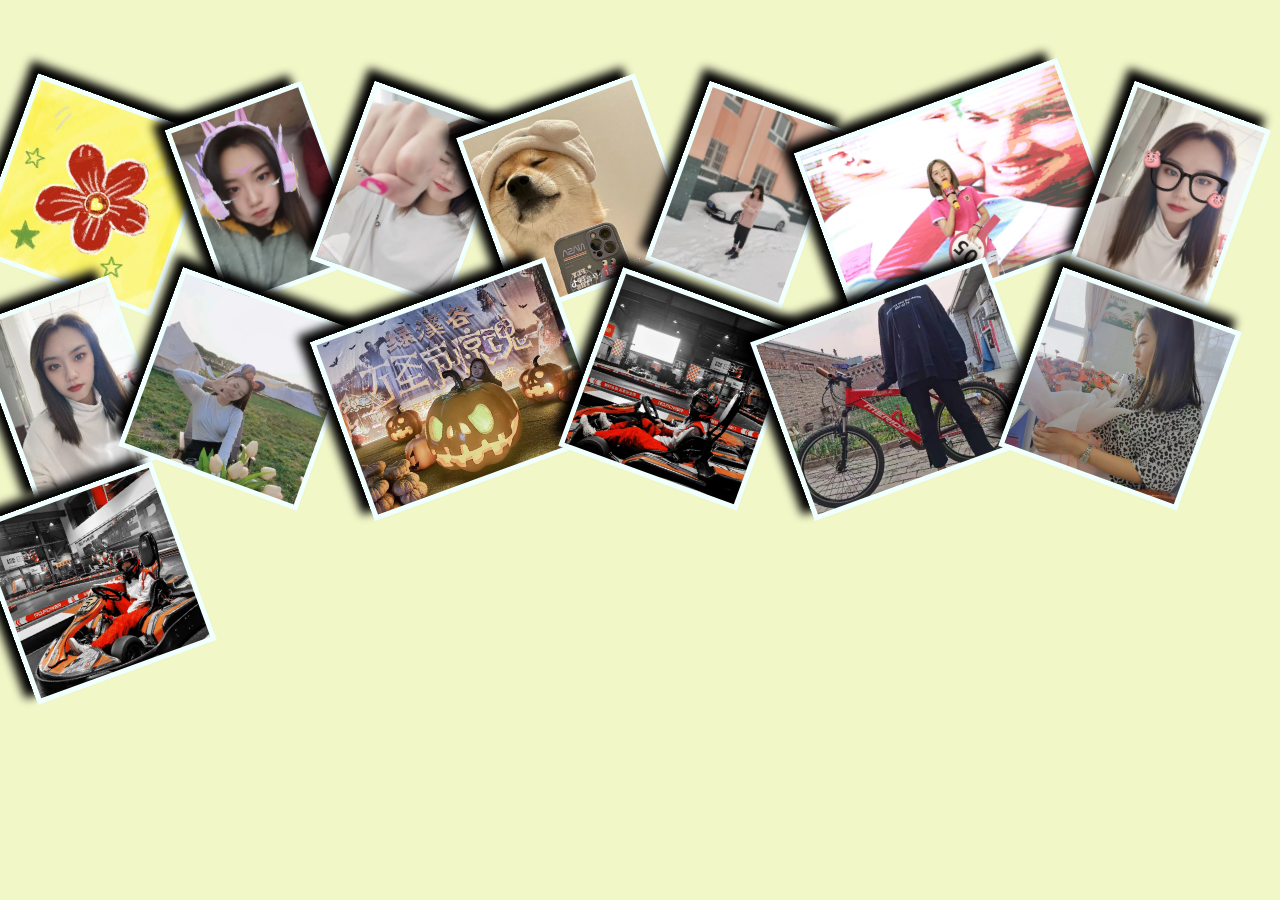
==== commit 83e07223: "Update index.html" ====
--- a/index.html
+++ b/index.html
@@ -8,6 +8,17 @@
     <body>
         
         <div id = "app" class="box">
+
+
+            <template v-for="(item,index) in flower">
+                <!-- <i class = "imgBorder" style="position: relative;"> -->
+                    <img class="photo" v-on:click="preView_f(index,$event)" :src="item"></img>
+                <!-- </i> -->
+                
+            </template>
+
+            
+        
             <template v-for="(item,index) in srcList">
                 <!-- <i class = "imgBorder" style="position: relative;"> -->
                     <img class="photo" v-on:click="preView(index,$event)" :src="item"></img>
@@ -23,210 +34,13 @@
             var app = new Vue({
                 el:'#app',
                 data:{
+                    flower:[
+                    'img/0.jpg',
+                    ],
                     srcList: [
                     
                       'img/1.jpg',
                       'img/2.jpg',
-                      'img/3.jpg',
-                      'img/4.jpg',
-                        
-                      'img/5.jpg',
-                      'img/6.jpg',
-                      'img/7.jpg',
-                        
-                      'img/8.jpg',
-                      'img/9.jpg',
-                      'img/10.jpg',
-                      'img/11.jpg',
-                      'img/12.jpg',
-                      'img/13.jpg',
-                      'img/1.jpg',
-                      'img/2.jpg',
-                      'img/3.jpg',
-                        
-                      'img/4.jpg',
-                      'img/5.jpg',
-                      'img/6.jpg',
-                      'img/7.jpg',
-                        
-                      'img/8.jpg',
-                      'img/9.jpg',
-                      'img/10.jpg',
-                      'img/11.jpg',
-                      'img/12.jpg',
-                      'img/13.jpg',
-                      'img/1.jpg',
-                      'img/2.jpg',
-                        
-                      'img/3.jpg',
-                      'img/4.jpg',
-                      'img/5.jpg',
-                      'img/6.jpg',
-                      'img/7.jpg',
-                      'img/8.jpg',
-                      'img/9.jpg',
-                      'img/10.jpg',
-                      'img/11.jpg',
-                      'img/12.jpg',
-                      'img/13.jpg',
-                        
-                      'img/1.jpg',
-                      'img/2.jpg',
-                      'img/3.jpg',
-                      'img/4.jpg',
-                      'img/5.jpg',
-                        
-                      'img/6.jpg',
-                      'img/7.jpg',
-                      'img/8.jpg',
-                        
-                      'img/9.jpg',
-                      'img/10.jpg',
-                      'img/11.jpg',
-                        
-                      'img/12.jpg',
-                      'img/13.jpg',
-                      'img/1.jpg',
-                      'img/2.jpg',
-                      'img/3.jpg',
-                        
-                      'img/4.jpg',
-                      'img/5.jpg',
-                      'img/6.jpg',
-                      'img/7.jpg',
-                        
-                      'img/8.jpg',
-                      'img/9.jpg',
-                      'img/10.jpg',
-                      'img/11.jpg',
-                      'img/12.jpg',
-                      'img/13.jpg',
-                      'img/1.jpg',
-                      'img/2.jpg',
-                      'img/3.jpg',
-                      'img/4.jpg',
-                      'img/5.jpg',
-                        
-                      'img/6.jpg',
-                      'img/7.jpg',
-                      'img/8.jpg',
-                      'img/9.jpg',
-                        
-                      'img/10.jpg',
-                      'img/11.jpg',
-                      'img/12.jpg',
-                      'img/13.jpg',
-                      'img/3.jpg',
-                      'img/4.jpg',
-                      'img/5.jpg',
-                      'img/6.jpg',
-                      'img/7.jpg',
-                      'img/8.jpg',
-                      'img/9.jpg',
-                      'img/10.jpg',
-                        
-                      'img/11.jpg',
-                      'img/12.jpg',
-                      'img/13.jpg',
-                      'img/1.jpg',
-                      'img/2.jpg',
-                      'img/3.jpg',
-                      'img/4.jpg',
-                      'img/5.jpg',
-                      'img/6.jpg',
-                      'img/7.jpg',
-                      'img/8.jpg',
-                      'img/9.jpg',
-                        
-                      'img/10.jpg',
-                      'img/11.jpg',
-                      'img/12.jpg',
-                      'img/13.jpg',
-                      'img/1.jpg',
-                      'img/2.jpg',
-                        
-                      'img/4.jpg',
-                      'img/5.jpg',
-                      'img/6.jpg',
-                      'img/7.jpg',
-                      'img/8.jpg',
-                      'img/9.jpg',
-                      'img/10.jpg',
-                      'img/11.jpg',
-                      'img/12.jpg',
-                      'img/13.jpg',
-                      'img/3.jpg',
-                      'img/4.jpg',
-                      'img/5.jpg',
-                        
-                      'img/6.jpg',
-                      'img/7.jpg',
-                      'img/8.jpg',
-                        
-                      'img/9.jpg',
-                      'img/10.jpg',
-                      'img/11.jpg',
-                      'img/12.jpg',
-                      'img/13.jpg',
-                      'img/1.jpg',
-                      'img/2.jpg',
-                      'img/3.jpg',
-                      'img/4.jpg',
-                      'img/5.jpg',
-                      'img/6.jpg',
-                      'img/7.jpg',
-                      'img/8.jpg',
-                      'img/9.jpg',
-                        
-                      'img/10.jpg',
-                      'img/11.jpg',
-                      'img/12.jpg',
-                      'img/13.jpg',
-                      'img/1.jpg',
-                      'img/2.jpg',
-                      'img/3.jpg',
-                      'img/4.jpg',
-                      'img/5.jpg',
-                      'img/6.jpg',
-                        
-                      'img/7.jpg',
-                      'img/8.jpg',
-                      'img/9.jpg',
-                      'img/10.jpg',
-                      'img/11.jpg',
-                      'img/12.jpg',
-                      'img/13.jpg',
-                        
-                      'img/3.jpg',
-                      'img/4.jpg',
-                      'img/5.jpg',
-                      'img/6.jpg',
-                      'img/7.jpg',
-                      'img/8.jpg',
-                      'img/9.jpg',
-                      'img/10.jpg',
-                      'img/11.jpg',
-                        
-                      'img/12.jpg',
-                      'img/13.jpg',
-                      'img/1.jpg',
-                        
-                      'img/2.jpg',
-                      'img/3.jpg',
-                      'img/4.jpg',
-                      'img/5.jpg',
-                        
-                      'img/6.jpg',
-                      'img/7.jpg',
-                      'img/8.jpg',
-                      'img/9.jpg',
-                      'img/10.jpg',
-                      'img/11.jpg',
-                      'img/12.jpg',
-                      'img/13.jpg',
-                      'img/1.jpg',
-                      'img/2.jpg',
-                        
                       'img/3.jpg',
                       'img/4.jpg',
                       'img/5.jpg',
@@ -253,7 +67,24 @@
                         this.current.setAttribute('class','cphoto');
                         // var ziv = new ZxImageViewer({},this.srcList);
                         // ziv.view(index);
+                    },
+                    
+
+                    preView_f : function (index,event){
+
+                        if(this.current && this.current == this.imgNodes[index] 
+                        && this.current.getAttribute('class')  === 'fphoto'){
+                            this.current.setAttribute('class','photo');
+                            return;
+                        }
+                        this.current = this.imgNodes[index];
+                        this.current.setAttribute('class','fphoto');
+                        alert(13)
+                        // var ziv = new ZxImageViewer({},this.srcList);
+                        // ziv.view(index);
                     }
+
+
                 },
                 created : function() {
                     this.imgNodes = document.getElementsByTagName('IMG');
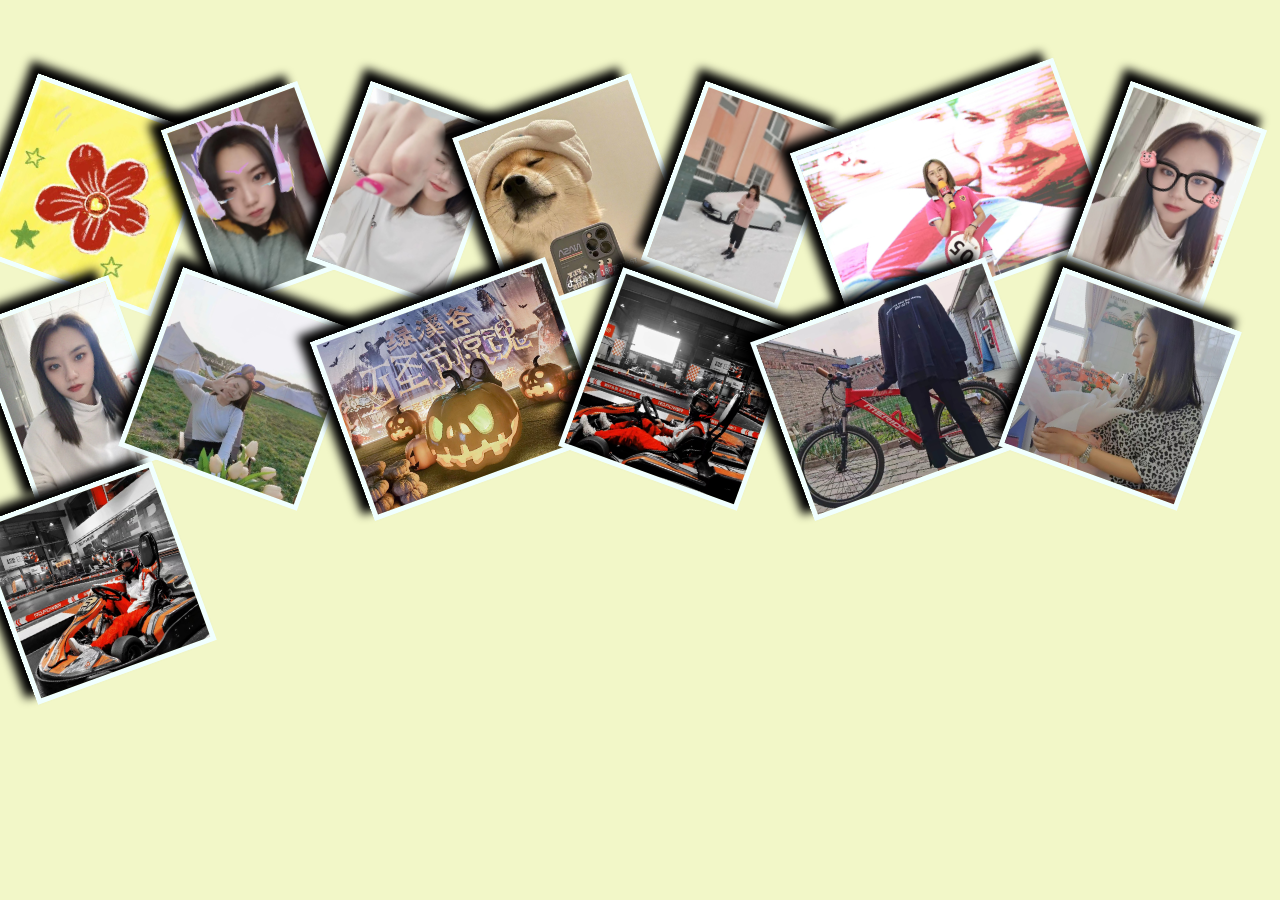
==== commit 8ce06348: "Update index.html" ====
--- a/index.html
+++ b/index.html
@@ -9,16 +9,6 @@
         
         <div id = "app" class="box">
 
-
-            <template v-for="(item,index) in flower">
-                <!-- <i class = "imgBorder" style="position: relative;"> -->
-                    <img class="photo" v-on:click="preView_f(index,$event)" :src="item"></img>
-                <!-- </i> -->
-                
-            </template>
-
-            
-        
             <template v-for="(item,index) in srcList">
                 <!-- <i class = "imgBorder" style="position: relative;"> -->
                     <img class="photo" v-on:click="preView(index,$event)" :src="item"></img>
@@ -38,7 +28,7 @@
                     'img/0.jpg',
                     ],
                     srcList: [
-                    
+                      'img/0.jpg',
                       'img/1.jpg',
                       'img/2.jpg',
                       'img/3.jpg',
@@ -68,21 +58,7 @@
                         // var ziv = new ZxImageViewer({},this.srcList);
                         // ziv.view(index);
                     },
-                    
-
-                    preView_f : function (index,event){
-
-                        if(this.current && this.current == this.imgNodes[index] 
-                        && this.current.getAttribute('class')  === 'fphoto'){
-                            this.current.setAttribute('class','photo');
-                            return;
-                        }
-                        this.current = this.imgNodes[index];
-                        this.current.setAttribute('class','fphoto');
-                        alert(13)
-                        // var ziv = new ZxImageViewer({},this.srcList);
-                        // ziv.view(index);
-                    }
+                
 
 
                 },
--- a/css/PhotoWall.css
+++ b/css/PhotoWall.css
@@ -45,3 +45,12 @@
     z-index: 3;
 }
 
+.fphoto{
+    transition: 0.5s;
+    transition: all 0.5s ease-in-out;
+    transform: scale(1.1);
+    position: fixed;
+    top: calc(50% - 360px);
+    left: calc(50% - 640px);
+    z-index: 3;
+}
